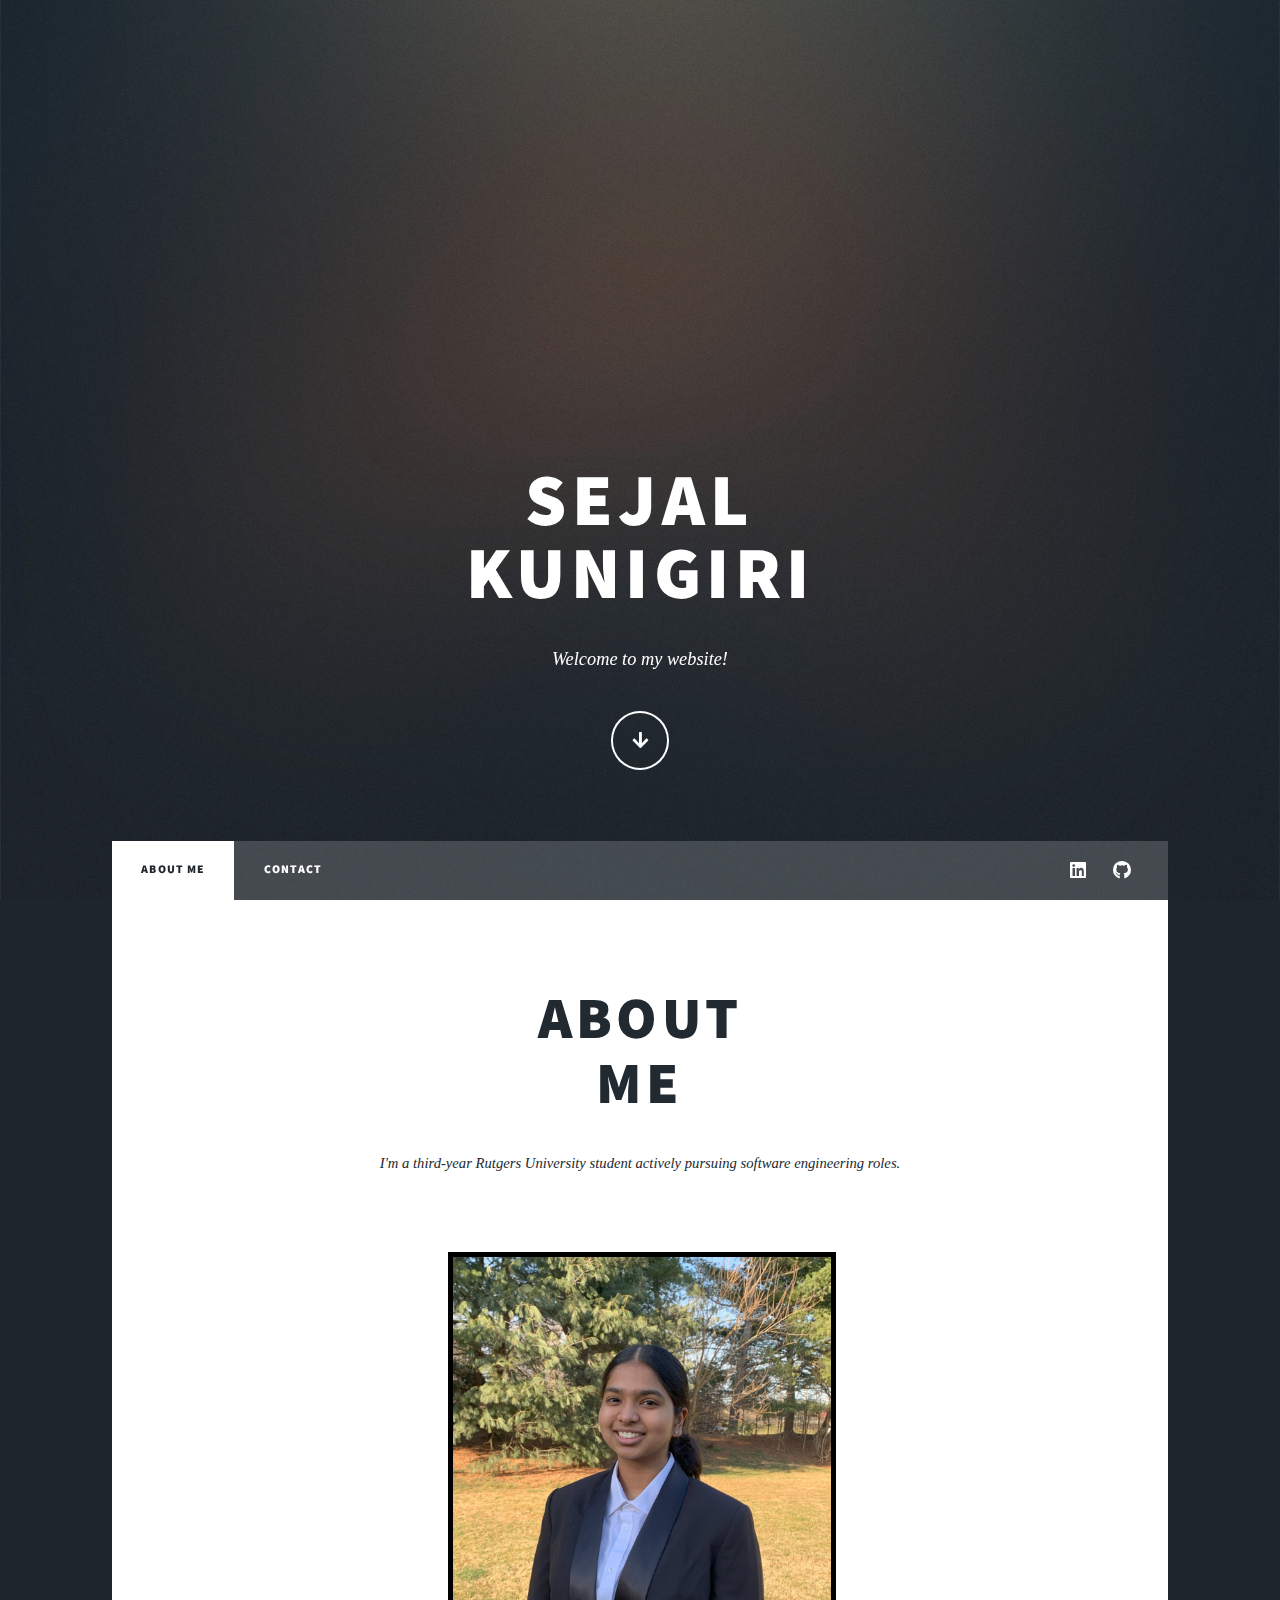
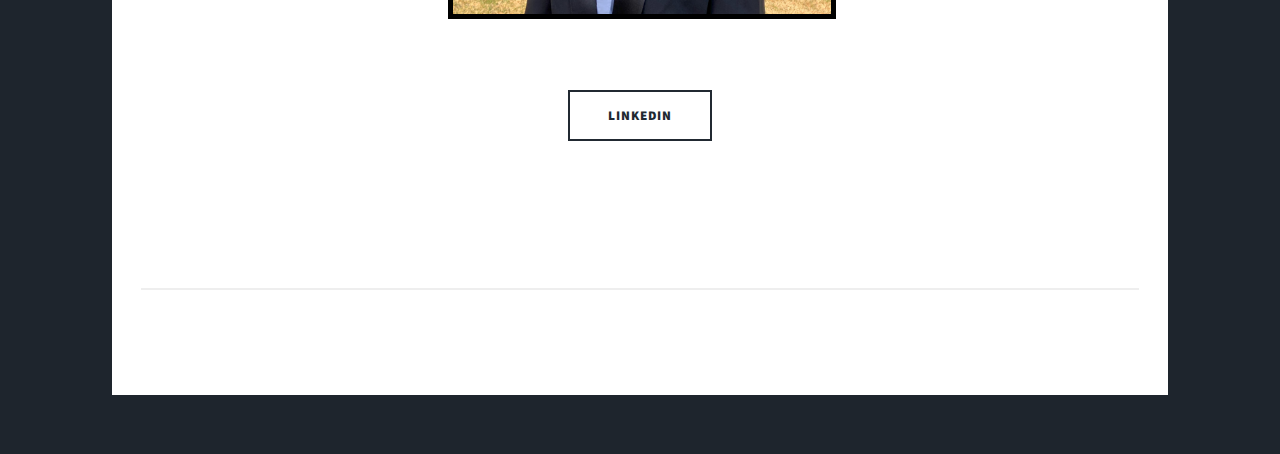
==== index.html @ 8f7d648e "first commit" ====
<!DOCTYPE HTML>
<!--
	Massively by HTML5 UP
	html5up.net | @ajlkn
	Free for personal and commercial use under the CCA 3.0 license (html5up.net/license)
-->
<html>
	<head>
		<title>Massively by HTML5 UP</title>
		<meta charset="utf-8" />
		<meta name="viewport" content="width=device-width, initial-scale=1, user-scalable=no" />
		<link rel="stylesheet" href="assets/css/main.css" />
		<noscript><link rel="stylesheet" href="assets/css/noscript.css" /></noscript>
	</head>
	<body class="is-preload">

		<!-- Wrapper -->
			<div id="wrapper" class="fade-in">

				<!-- Intro -->
					<div id="intro">
						<h1>Sejal<br />
						Kunigiri</h1>
						<p> Welcome to my website!</p>
						
						<ul class="actions">
							<li><a href="#header" class="button icon solid solo fa-arrow-down scrolly">Continue</a></li>
						</ul>
					</div>

				<!-- Header -->
					<header id="header">
					</header>

				<!-- Nav -->
					<nav id="nav">
						<ul class="links">
							<li class="active"><a href="index.html">About Me</a></li>
							<li><a href="generic.html">Contact</a></li>

						</ul>
						<ul class="icons">
							<li><a href="https://www.linkedin.com/in/sejal-kunigiri/" class="icon brands fa-linkedin"><span class="label">LinkedIn</span></a></li>
							<li><a href="https://github.com/sejalk22" class="icon brands fa-github"><span class="label">GitHub</span></a></li>
						</ul>
					</nav>

				<!-- Main -->
					<div id="main">

						<!-- Featured Post -->
							<article class="post featured">
								<header class="major">
									<h2><a href="#">About<br />
									Me</a></h2>
									<p>I'm a third-year Rutgers University student actively pursuing software engineering roles. </p>
								</header>
								<style>
									/* Inline CSS styles */
									.centered-image {
										display: flex;
										justify-content: center;
										align-items: center;
										height: 450px; /* desired height for centered image */
									}
							
									.centered-image img {
										max-width: 70%; /* Ensure the image doesn't exceed its container */
										max-height: 70%; /* Ensure the image doesn't exceed its container */
									}
								</style>
								<div class="centered-image">
									<div style = "position:relative; left:85px; top:0px;">
										<a href="profilepic.png" class="image main"><img src="profilepic.png" alt="Sejal's picture" style="border: 5px solid black;"/></a>
									</div>
								</div>
								<ul class="actions special">
									<li><a href="https://www.linkedin.com/in/sejal-kunigiri/" class="button large">LinkedIn</a></li>
								</ul>
							</article>

						

					
			

					<!-- Copyright -->
					<div id="copyright">
						<ul><li>&copy; Untitled</li><li>Design: <a href="https://html5up.net">HTML5 UP</a></li></ul>
					</div>

			</div>

		<!-- Scripts -->
			<script src="assets/js/jquery.min.js"></script>
			<script src="assets/js/jquery.scrollex.min.js"></script>
			<script src="assets/js/jquery.scrolly.min.js"></script>
			<script src="assets/js/browser.min.js"></script>
			<script src="assets/js/breakpoints.min.js"></script>
			<script src="assets/js/util.js"></script>
			<script src="assets/js/main.js"></script>

	</body>
</html>
---- assets/css/main.css ----
@import url(fontawesome-all.min.css);
@import url("https://fonts.googleapis.com/css?family=Merriweather:300,700,300italic,700italic|Source+Sans+Pro:900");

/*
	Massively by HTML5 UP
	html5up.net | @ajlkn
	Free for personal and commercial use under the CCA 3.0 license (html5up.net/license)
*/

html, body, div, span, applet, object,
iframe, h1, h2, h3, h4, h5, h6, p, blockquote,
pre, a, abbr, acronym, address, big, cite,
code, del, dfn, em, img, ins, kbd, q, s, samp,
small, strike, strong, sub, sup, tt, var, b,
u, i, center, dl, dt, dd, ol, ul, li, fieldset,
form, label, legend, table, caption, tbody,
tfoot, thead, tr, th, td, article, aside,
canvas, details, embed, figure, figcaption,
footer, header, hgroup, menu, nav, output, ruby,
section, summary, time, mark, audio, video {
	margin: 0;
	padding: 0;
	border: 0;
	font-size: 100%;
	font: inherit;
	vertical-align: baseline;}

article, aside, details, figcaption, figure,
footer, header, hgroup, menu, nav, section {
	display: block;}

body {
	line-height: 1;
}

ol, ul {
	list-style: none;
}

blockquote, q {
	quotes: none;
}

	blockquote:before, blockquote:after, q:before, q:after {
		content: '';
		content: none;
	}

table {
	border-collapse: collapse;
	border-spacing: 0;
}

body {
	-webkit-text-size-adjust: none;
}

mark {
	background-color: transparent;
	color: inherit;
}

input::-moz-focus-inner {
	border: 0;
	padding: 0;
}

input, select, textarea {
	-moz-appearance: none;
	-webkit-appearance: none;
	-ms-appearance: none;
	appearance: none;
}

/* Basic */

	@-ms-viewport {
		width: device-width;
	}

	body {
		-ms-overflow-style: scrollbar;
	}

	@media screen and (max-width: 480px) {

		html, body {
			min-width: 320px;
		}

	}

	html {
		box-sizing: border-box;
	}

	*, *:before, *:after {
		box-sizing: inherit;
	}

	body {
		background-color: #1e252d;
	}

		body.is-preload *, body.is-preload *:before, body.is-preload *:after {
			-moz-animation: none !important;
			-webkit-animation: none !important;
			-ms-animation: none !important;
			animation: none !important;
			-moz-transition: none !important;
			-webkit-transition: none !important;
			-ms-transition: none !important;
			transition: none !important;
		}

/* Type */

	html {
		font-size: 16pt;
	}

		@media screen and (max-width: 1680px) {

			html {
				font-size: 12pt;
			}

		}

		@media screen and (max-width: 1280px) {

			html {
				font-size: 11pt;
			}

		}

		@media screen and (max-width: 360px) {

			html {
				font-size: 10pt;
			}

		}

	body {
		color: #212931;
	}

	body, input, select, textarea {
		font-family: "EB Garamond", Georgia, serif;
		font-weight: 300;
		font-size: 1rem;
		line-height: 2.375;
	}

	a {
		-moz-transition: color 0.2s ease-in-out, background-color 0.2s ease-in-out, border-color 0.2s ease-in-out, box-shadow 0.2s ease-in-out;
		-webkit-transition: color 0.2s ease-in-out, background-color 0.2s ease-in-out, border-color 0.2s ease-in-out, box-shadow 0.2s ease-in-out;
		-ms-transition: color 0.2s ease-in-out, background-color 0.2s ease-in-out, border-color 0.2s ease-in-out, box-shadow 0.2s ease-in-out;
		transition: color 0.2s ease-in-out, background-color 0.2s ease-in-out, border-color 0.2s ease-in-out, box-shadow 0.2s ease-in-out;
		border-bottom: dotted 1px;
		text-decoration: none;
	}

		a:hover {
			border-bottom-color: transparent;
		}

	strong, b {
		font-weight: 600;
	}

	em, i {
		font-style: italic;
	}

	p {
		text-align: justify;
		margin: 0 0 2rem 0;
	}

	h1, h2, h3, h4, h5, h6 {
		font-family: "Source Sans Pro", Helvetica, sans-serif;
		font-weight: 900;
		line-height: 1.5;
		letter-spacing: 0.075em;
		text-transform: uppercase;
		margin: 0 0 1rem 0;
	}

		h1 a, h2 a, h3 a, h4 a, h5 a, h6 a {
			border-bottom: 0;
			color: inherit;
			text-decoration: none;
		}

	h1 {
		font-size: 4rem;
		line-height: 1.1;
		margin: 0 0 2rem 0;
	}

	h2 {
		font-size: 1.75rem;
		line-height: 1.3;
		margin: 0 0 1.5rem 0;
	}

	h3 {
		font-size: 1.25rem;
		margin: 0 0 1.5rem 0;
	}

	h4 {
		font-size: 1rem;
	}

	h5 {
		font-size: 0.9rem;
	}

	h6 {
		font-size: 0.8rem;
	}

	sub {
		font-size: 0.8rem;
		position: relative;
		top: 0.5rem;
	}

	sup {
		font-size: 0.8rem;
		position: relative;
		top: -0.5rem;
	}

	blockquote {
		border-left: solid 4px;
		font-style: italic;
		margin: 0 0 2rem 0;
		padding: 0.5rem 0 0.5rem 2rem;
	}

	code {
		border: solid 2px;
		font-family: "Courier New", monospace;
		font-size: 0.9rem;
		margin: 0 0.25rem;
		padding: 0.25rem 0.65rem;
	}

	pre {
		-webkit-overflow-scrolling: touch;
		font-family: "Courier New", monospace;
		font-size: 0.9rem;
		margin: 0 0 2rem 0;
	}

		pre code {
			display: block;
			line-height: 1.75;
			padding: 1rem 1.5rem;
			overflow-x: auto;
		}

	hr {
		border: 0;
		border-bottom: solid 2px;
		margin: 3rem 0;
	}

		hr.major {
			margin: 5rem 0;
		}

	.align-left {
		text-align: left;
	}

	.align-center {
		text-align: center;
	}

	.align-right {
		text-align: right;
	}

	input, select, textarea {
		color: #6b8131;
	}

	a {
		color: #0783ff;
		border-bottom-color: rgba(33, 41, 49, 0.5);
	}

		a:hover {
			border-bottom-color: transparent;
			color: #18bfef !important;
		}

	strong, b {
		color: #212931;
	}

	h1, h2, h3, h4, h5, h6 {
		color: #212931;
	}

	blockquote {
		border-left-color: #eeeeee;
	}

	code {
		background: rgba(157, 78, 78, 0.25);
		border-color: #eeeeee;
	}

	hr {
		border-bottom-color: #eeeeee;
	}

/* Row */

	.row {
		display: flex;
		flex-wrap: wrap;
		box-sizing: border-box;
		align-items: stretch;
	}

		.row > * {
			box-sizing: border-box;
		}

		.row.gtr-uniform > * > :last-child {
			margin-bottom: 0;
		}

		.row.aln-left {
			justify-content: flex-start;
		}

		.row.aln-center {
			justify-content: center;
		}

		.row.aln-right {
			justify-content: flex-end;
		}

		.row.aln-top {
			align-items: flex-start;
		}

		.row.aln-middle {
			align-items: center;
		}

		.row.aln-bottom {
			align-items: flex-end;
		}

		.row > .imp {
			order: -1;
		}

		.row > .col-1 {
			width: 8.33333%;
		}

		.row > .off-1 {
			margin-left: 8.33333%;
		}

		.row > .col-2 {
			width: 16.66667%;
		}

		.row > .off-2 {
			margin-left: 16.66667%;
		}

		.row > .col-3 {
			width: 25%;
		}

		.row > .off-3 {
			margin-left: 25%;
		}

		.row > .col-4 {
			width: 33.33333%;
		}

		.row > .off-4 {
			margin-left: 33.33333%;
		}

		.row > .col-5 {
			width: 41.66667%;
		}

		.row > .off-5 {
			margin-left: 41.66667%;
		}

		.row > .col-6 {
			width: 50%;
		}

		.row > .off-6 {
			margin-left: 50%;
		}

		.row > .col-7 {
			width: 58.33333%;
		}

		.row > .off-7 {
			margin-left: 58.33333%;
		}

		.row > .col-8 {
			width: 66.66667%;
		}

		.row > .off-8 {
			margin-left: 66.66667%;
		}

		.row > .col-9 {
			width: 75%;
		}

		.row > .off-9 {
			margin-left: 75%;
		}

		.row > .col-10 {
			width: 83.33333%;
		}

		.row > .off-10 {
			margin-left: 83.33333%;
		}

		.row > .col-11 {
			width: 91.66667%;
		}

		.row > .off-11 {
			margin-left: 91.66667%;
		}

		.row > .col-12 {
			width: 100%;
		}

		.row > .off-12 {
			margin-left: 100%;
		}

		.row.gtr-0 {
			margin-top: 0;
			margin-left: 0rem;
		}

			.row.gtr-0 > * {
				padding: 0 0 0 0rem;
			}

			.row.gtr-0.gtr-uniform {
				margin-top: 0rem;
			}

				.row.gtr-0.gtr-uniform > * {
					padding-top: 0rem;
				}

		.row.gtr-25 {
			margin-top: 0;
			margin-left: -0.375rem;
		}

			.row.gtr-25 > * {
				padding: 0 0 0 0.375rem;
			}

			.row.gtr-25.gtr-uniform {
				margin-top: -0.375rem;
			}

				.row.gtr-25.gtr-uniform > * {
					padding-top: 0.375rem;
				}

		.row.gtr-50 {
			margin-top: 0;
			margin-left: -0.75rem;
		}

			.row.gtr-50 > * {
				padding: 0 0 0 0.75rem;
			}

			.row.gtr-50.gtr-uniform {
				margin-top: -0.75rem;
			}

				.row.gtr-50.gtr-uniform > * {
					padding-top: 0.75rem;
				}

		.row {
			margin-top: 0;
			margin-left: -1.5rem;
		}

			.row > * {
				padding: 0 0 0 1.5rem;
			}

			.row.gtr-uniform {
				margin-top: -1.5rem;
			}

				.row.gtr-uniform > * {
					padding-top: 1.5rem;
				}

		.row.gtr-150 {
			margin-top: 0;
			margin-left: -2.25rem;
		}

			.row.gtr-150 > * {
				padding: 0 0 0 2.25rem;
			}

			.row.gtr-150.gtr-uniform {
				margin-top: -2.25rem;
			}

				.row.gtr-150.gtr-uniform > * {
					padding-top: 2.25rem;
				}

		.row.gtr-200 {
			margin-top: 0;
			margin-left: -3rem;
		}

			.row.gtr-200 > * {
				padding: 0 0 0 3rem;
			}

			.row.gtr-200.gtr-uniform {
				margin-top: -3rem;
			}

				.row.gtr-200.gtr-uniform > * {
					padding-top: 3rem;
				}

		@media screen and (max-width: 1680px) {

			.row {
				display: flex;
				flex-wrap: wrap;
				box-sizing: border-box;
				align-items: stretch;
			}

				.row > * {
					box-sizing: border-box;
				}

				.row.gtr-uniform > * > :last-child {
					margin-bottom: 0;
				}

				.row.aln-left {
					justify-content: flex-start;
				}

				.row.aln-center {
					justify-content: center;
				}

				.row.aln-right {
					justify-content: flex-end;
				}

				.row.aln-top {
					align-items: flex-start;
				}

				.row.aln-middle {
					align-items: center;
				}

				.row.aln-bottom {
					align-items: flex-end;
				}

				.row > .imp-xlarge {
					order: -1;
				}

				.row > .col-1-xlarge {
					width: 8.33333%;
				}

				.row > .off-1-xlarge {
					margin-left: 8.33333%;
				}

				.row > .col-2-xlarge {
					width: 16.66667%;
				}

				.row > .off-2-xlarge {
					margin-left: 16.66667%;
				}

				.row > .col-3-xlarge {
					width: 25%;
				}

				.row > .off-3-xlarge {
					margin-left: 25%;
				}

				.row > .col-4-xlarge {
					width: 33.33333%;
				}

				.row > .off-4-xlarge {
					margin-left: 33.33333%;
				}

				.row > .col-5-xlarge {
					width: 41.66667%;
				}

				.row > .off-5-xlarge {
					margin-left: 41.66667%;
				}

				.row > .col-6-xlarge {
					width: 50%;
				}

				.row > .off-6-xlarge {
					margin-left: 50%;
				}

				.row > .col-7-xlarge {
					width: 58.33333%;
				}

				.row > .off-7-xlarge {
					margin-left: 58.33333%;
				}

				.row > .col-8-xlarge {
					width: 66.66667%;
				}

				.row > .off-8-xlarge {
					margin-left: 66.66667%;
				}

				.row > .col-9-xlarge {
					width: 75%;
				}

				.row > .off-9-xlarge {
					margin-left: 75%;
				}

				.row > .col-10-xlarge {
					width: 83.33333%;
				}

				.row > .off-10-xlarge {
					margin-left: 83.33333%;
				}

				.row > .col-11-xlarge {
					width: 91.66667%;
				}

				.row > .off-11-xlarge {
					margin-left: 91.66667%;
				}

				.row > .col-12-xlarge {
					width: 100%;
				}

				.row > .off-12-xlarge {
					margin-left: 100%;
				}

				.row.gtr-0 {
					margin-top: 0;
					margin-left: 0rem;
				}

					.row.gtr-0 > * {
						padding: 0 0 0 0rem;
					}

					.row.gtr-0.gtr-uniform {
						margin-top: 0rem;
					}

						.row.gtr-0.gtr-uniform > * {
							padding-top: 0rem;
						}

				.row.gtr-25 {
					margin-top: 0;
					margin-left: -0.375rem;
				}

					.row.gtr-25 > * {
						padding: 0 0 0 0.375rem;
					}

					.row.gtr-25.gtr-uniform {
						margin-top: -0.375rem;
					}

						.row.gtr-25.gtr-uniform > * {
							padding-top: 0.375rem;
						}

				.row.gtr-50 {
					margin-top: 0;
					margin-left: -0.75rem;
				}

					.row.gtr-50 > * {
						padding: 0 0 0 0.75rem;
					}

					.row.gtr-50.gtr-uniform {
						margin-top: -0.75rem;
					}

						.row.gtr-50.gtr-uniform > * {
							padding-top: 0.75rem;
						}

				.row {
					margin-top: 0;
					margin-left: -1.5rem;
				}

					.row > * {
						padding: 0 0 0 1.5rem;
					}

					.row.gtr-uniform {
						margin-top: -1.5rem;
					}

						.row.gtr-uniform > * {
							padding-top: 1.5rem;
						}

				.row.gtr-150 {
					margin-top: 0;
					margin-left: -2.25rem;
				}

					.row.gtr-150 > * {
						padding: 0 0 0 2.25rem;
					}

					.row.gtr-150.gtr-uniform {
						margin-top: -2.25rem;
					}

						.row.gtr-150.gtr-uniform > * {
							padding-top: 2.25rem;
						}

				.row.gtr-200 {
					margin-top: 0;
					margin-left: -3rem;
				}

					.row.gtr-200 > * {
						padding: 0 0 0 3rem;
					}

					.row.gtr-200.gtr-uniform {
						margin-top: -3rem;
					}

						.row.gtr-200.gtr-uniform > * {
							padding-top: 3rem;
						}

		}

		@media screen and (max-width: 1280px) {

			.row {
				display: flex;
				flex-wrap: wrap;
				box-sizing: border-box;
				align-items: stretch;
			}

				.row > * {
					box-sizing: border-box;
				}

				.row.gtr-uniform > * > :last-child {
					margin-bottom: 0;
				}

				.row.aln-left {
					justify-content: flex-start;
				}

				.row.aln-center {
					justify-content: center;
				}

				.row.aln-right {
					justify-content: flex-end;
				}

				.row.aln-top {
					align-items: flex-start;
				}

				.row.aln-middle {
					align-items: center;
				}

				.row.aln-bottom {
					align-items: flex-end;
				}

				.row > .imp-large {
					order: -1;
				}

				.row > .col-1-large {
					width: 8.33333%;
				}

				.row > .off-1-large {
					margin-left: 8.33333%;
				}

				.row > .col-2-large {
					width: 16.66667%;
				}

				.row > .off-2-large {
					margin-left: 16.66667%;
				}

				.row > .col-3-large {
					width: 25%;
				}

				.row > .off-3-large {
					margin-left: 25%;
				}

				.row > .col-4-large {
					width: 33.33333%;
				}

				.row > .off-4-large {
					margin-left: 33.33333%;
				}

				.row > .col-5-large {
					width: 41.66667%;
				}

				.row > .off-5-large {
					margin-left: 41.66667%;
				}

				.row > .col-6-large {
					width: 50%;
				}

				.row > .off-6-large {
					margin-left: 50%;
				}

				.row > .col-7-large {
					width: 58.33333%;
				}

				.row > .off-7-large {
					margin-left: 58.33333%;
				}

				.row > .col-8-large {
					width: 66.66667%;
				}

				.row > .off-8-large {
					margin-left: 66.66667%;
				}

				.row > .col-9-large {
					width: 75%;
				}

				.row > .off-9-large {
					margin-left: 75%;
				}

				.row > .col-10-large {
					width: 83.33333%;
				}

				.row > .off-10-large {
					margin-left: 83.33333%;
				}

				.row > .col-11-large {
					width: 91.66667%;
				}

				.row > .off-11-large {
					margin-left: 91.66667%;
				}

				.row > .col-12-large {
					width: 100%;
				}

				.row > .off-12-large {
					margin-left: 100%;
				}

				.row.gtr-0 {
					margin-top: 0;
					margin-left: 0rem;
				}

					.row.gtr-0 > * {
						padding: 0 0 0 0rem;
					}

					.row.gtr-0.gtr-uniform {
						margin-top: 0rem;
					}

						.row.gtr-0.gtr-uniform > * {
							padding-top: 0rem;
						}

				.row.gtr-25 {
					margin-top: 0;
					margin-left: -0.375rem;
				}

					.row.gtr-25 > * {
						padding: 0 0 0 0.375rem;
					}

					.row.gtr-25.gtr-uniform {
						margin-top: -0.375rem;
					}

						.row.gtr-25.gtr-uniform > * {
							padding-top: 0.375rem;
						}

				.row.gtr-50 {
					margin-top: 0;
					margin-left: -0.75rem;
				}

					.row.gtr-50 > * {
						padding: 0 0 0 0.75rem;
					}

					.row.gtr-50.gtr-uniform {
						margin-top: -0.75rem;
					}

						.row.gtr-50.gtr-uniform > * {
							padding-top: 0.75rem;
						}

				.row {
					margin-top: 0;
					margin-left: -1.5rem;
				}

					.row > * {
						padding: 0 0 0 1.5rem;
					}

					.row.gtr-uniform {
						margin-top: -1.5rem;
					}

						.row.gtr-uniform > * {
							padding-top: 1.5rem;
						}

				.row.gtr-150 {
					margin-top: 0;
					margin-left: -2.25rem;
				}

					.row.gtr-150 > * {
						padding: 0 0 0 2.25rem;
					}

					.row.gtr-150.gtr-uniform {
						margin-top: -2.25rem;
					}

						.row.gtr-150.gtr-uniform > * {
							padding-top: 2.25rem;
						}

				.row.gtr-200 {
					margin-top: 0;
					margin-left: -3rem;
				}

					.row.gtr-200 > * {
						padding: 0 0 0 3rem;
					}

					.row.gtr-200.gtr-uniform {
						margin-top: -3rem;
					}

						.row.gtr-200.gtr-uniform > * {
							padding-top: 3rem;
						}

		}

		@media screen and (max-width: 980px) {

			.row {
				display: flex;
				flex-wrap: wrap;
				box-sizing: border-box;
				align-items: stretch;
			}

				.row > * {
					box-sizing: border-box;
				}

				.row.gtr-uniform > * > :last-child {
					margin-bottom: 0;
				}

				.row.aln-left {
					justify-content: flex-start;
				}

				.row.aln-center {
					justify-content: center;
				}

				.row.aln-right {
					justify-content: flex-end;
				}

				.row.aln-top {
					align-items: flex-start;
				}

				.row.aln-middle {
					align-items: center;
				}

				.row.aln-bottom {
					align-items: flex-end;
				}

				.row > .imp-medium {
					order: -1;
				}

				.row > .col-1-medium {
					width: 8.33333%;
				}

				.row > .off-1-medium {
					margin-left: 8.33333%;
				}

				.row > .col-2-medium {
					width: 16.66667%;
				}

				.row > .off-2-medium {
					margin-left: 16.66667%;
				}

				.row > .col-3-medium {
					width: 25%;
				}

				.row > .off-3-medium {
					margin-left: 25%;
				}

				.row > .col-4-medium {
					width: 33.33333%;
				}

				.row > .off-4-medium {
					margin-left: 33.33333%;
				}

				.row > .col-5-medium {
					width: 41.66667%;
				}

				.row > .off-5-medium {
					margin-left: 41.66667%;
				}

				.row > .col-6-medium {
					width: 50%;
				}

				.row > .off-6-medium {
					margin-left: 50%;
				}

				.row > .col-7-medium {
					width: 58.33333%;
				}

				.row > .off-7-medium {
					margin-left: 58.33333%;
				}

				.row > .col-8-medium {
					width: 66.66667%;
				}

				.row > .off-8-medium {
					margin-left: 66.66667%;
				}

				.row > .col-9-medium {
					width: 75%;
				}

				.row > .off-9-medium {
					margin-left: 75%;
				}

				.row > .col-10-medium {
					width: 83.33333%;
				}

				.row > .off-10-medium {
					margin-left: 83.33333%;
				}

				.row > .col-11-medium {
					width: 91.66667%;
				}

				.row > .off-11-medium {
					margin-left: 91.66667%;
				}

				.row > .col-12-medium {
					width: 100%;
				}

				.row > .off-12-medium {
					margin-left: 100%;
				}

				.row.gtr-0 {
					margin-top: 0;
					margin-left: 0rem;
				}

					.row.gtr-0 > * {
						padding: 0 0 0 0rem;
					}

					.row.gtr-0.gtr-uniform {
						margin-top: 0rem;
					}

						.row.gtr-0.gtr-uniform > * {
							padding-top: 0rem;
						}

				.row.gtr-25 {
					margin-top: 0;
					margin-left: -0.375rem;
				}

					.row.gtr-25 > * {
						padding: 0 0 0 0.375rem;
					}

					.row.gtr-25.gtr-uniform {
						margin-top: -0.375rem;
					}

						.row.gtr-25.gtr-uniform > * {
							padding-top: 0.375rem;
						}

				.row.gtr-50 {
					margin-top: 0;
					margin-left: -0.75rem;
				}

					.row.gtr-50 > * {
						padding: 0 0 0 0.75rem;
					}

					.row.gtr-50.gtr-uniform {
						margin-top: -0.75rem;
					}

						.row.gtr-50.gtr-uniform > * {
							padding-top: 0.75rem;
						}

				.row {
					margin-top: 0;
					margin-left: -1.5rem;
				}

					.row > * {
						padding: 0 0 0 1.5rem;
					}

					.row.gtr-uniform {
						margin-top: -1.5rem;
					}

						.row.gtr-uniform > * {
							padding-top: 1.5rem;
						}

				.row.gtr-150 {
					margin-top: 0;
					margin-left: -2.25rem;
				}

					.row.gtr-150 > * {
						padding: 0 0 0 2.25rem;
					}

					.row.gtr-150.gtr-uniform {
						margin-top: -2.25rem;
					}

						.row.gtr-150.gtr-uniform > * {
							padding-top: 2.25rem;
						}

				.row.gtr-200 {
					margin-top: 0;
					margin-left: -3rem;
				}

					.row.gtr-200 > * {
						padding: 0 0 0 3rem;
					}

					.row.gtr-200.gtr-uniform {
						margin-top: -3rem;
					}

						.row.gtr-200.gtr-uniform > * {
							padding-top: 3rem;
						}

		}

		@media screen and (max-width: 736px) {

			.row {
				display: flex;
				flex-wrap: wrap;
				box-sizing: border-box;
				align-items: stretch;
			}

				.row > * {
					box-sizing: border-box;
				}

				.row.gtr-uniform > * > :last-child {
					margin-bottom: 0;
				}

				.row.aln-left {
					justify-content: flex-start;
				}

				.row.aln-center {
					justify-content: center;
				}

				.row.aln-right {
					justify-content: flex-end;
				}

				.row.aln-top {
					align-items: flex-start;
				}

				.row.aln-middle {
					align-items: center;
				}

				.row.aln-bottom {
					align-items: flex-end;
				}

				.row > .imp-small {
					order: -1;
				}

				.row > .col-1-small {
					width: 8.33333%;
				}

				.row > .off-1-small {
					margin-left: 8.33333%;
				}

				.row > .col-2-small {
					width: 16.66667%;
				}

				.row > .off-2-small {
					margin-left: 16.66667%;
				}

				.row > .col-3-small {
					width: 25%;
				}

				.row > .off-3-small {
					margin-left: 25%;
				}

				.row > .col-4-small {
					width: 33.33333%;
				}

				.row > .off-4-small {
					margin-left: 33.33333%;
				}

				.row > .col-5-small {
					width: 41.66667%;
				}

				.row > .off-5-small {
					margin-left: 41.66667%;
				}

				.row > .col-6-small {
					width: 50%;
				}

				.row > .off-6-small {
					margin-left: 50%;
				}

				.row > .col-7-small {
					width: 58.33333%;
				}

				.row > .off-7-small {
					margin-left: 58.33333%;
				}

				.row > .col-8-small {
					width: 66.66667%;
				}

				.row > .off-8-small {
					margin-left: 66.66667%;
				}

				.row > .col-9-small {
					width: 75%;
				}

				.row > .off-9-small {
					margin-left: 75%;
				}

				.row > .col-10-small {
					width: 83.33333%;
				}

				.row > .off-10-small {
					margin-left: 83.33333%;
				}

				.row > .col-11-small {
					width: 91.66667%;
				}

				.row > .off-11-small {
					margin-left: 91.66667%;
				}

				.row > .col-12-small {
					width: 100%;
				}

				.row > .off-12-small {
					margin-left: 100%;
				}

				.row.gtr-0 {
					margin-top: 0;
					margin-left: 0rem;
				}

					.row.gtr-0 > * {
						padding: 0 0 0 0rem;
					}

					.row.gtr-0.gtr-uniform {
						margin-top: 0rem;
					}

						.row.gtr-0.gtr-uniform > * {
							padding-top: 0rem;
						}

				.row.gtr-25 {
					margin-top: 0;
					margin-left: -0.375rem;
				}

					.row.gtr-25 > * {
						padding: 0 0 0 0.375rem;
					}

					.row.gtr-25.gtr-uniform {
						margin-top: -0.375rem;
					}

						.row.gtr-25.gtr-uniform > * {
							padding-top: 0.375rem;
						}

				.row.gtr-50 {
					margin-top: 0;
					margin-left: -0.75rem;
				}

					.row.gtr-50 > * {
						padding: 0 0 0 0.75rem;
					}

					.row.gtr-50.gtr-uniform {
						margin-top: -0.75rem;
					}

						.row.gtr-50.gtr-uniform > * {
							padding-top: 0.75rem;
						}

				.row {
					margin-top: 0;
					margin-left: -1.5rem;
				}

					.row > * {
						padding: 0 0 0 1.5rem;
					}

					.row.gtr-uniform {
						margin-top: -1.5rem;
					}

						.row.gtr-uniform > * {
							padding-top: 1.5rem;
						}

				.row.gtr-150 {
					margin-top: 0;
					margin-left: -2.25rem;
				}

					.row.gtr-150 > * {
						padding: 0 0 0 2.25rem;
					}

					.row.gtr-150.gtr-uniform {
						margin-top: -2.25rem;
					}

						.row.gtr-150.gtr-uniform > * {
							padding-top: 2.25rem;
						}

				.row.gtr-200 {
					margin-top: 0;
					margin-left: -3rem;
				}

					.row.gtr-200 > * {
						padding: 0 0 0 3rem;
					}

					.row.gtr-200.gtr-uniform {
						margin-top: -3rem;
					}

						.row.gtr-200.gtr-uniform > * {
							padding-top: 3rem;
						}

		}

		@media screen and (max-width: 480px) {

			.row {
				display: flex;
				flex-wrap: wrap;
				box-sizing: border-box;
				align-items: stretch;
			}

				.row > * {
					box-sizing: border-box;
				}

				.row.gtr-uniform > * > :last-child {
					margin-bottom: 0;
				}

				.row.aln-left {
					justify-content: flex-start;
				}

				.row.aln-center {
					justify-content: center;
				}

				.row.aln-right {
					justify-content: flex-end;
				}

				.row.aln-top {
					align-items: flex-start;
				}

				.row.aln-middle {
					align-items: center;
				}

				.row.aln-bottom {
					align-items: flex-end;
				}

				.row > .imp-xsmall {
					order: -1;
				}

				.row > .col-1-xsmall {
					width: 8.33333%;
				}

				.row > .off-1-xsmall {
					margin-left: 8.33333%;
				}

				.row > .col-2-xsmall {
					width: 16.66667%;
				}

				.row > .off-2-xsmall {
					margin-left: 16.66667%;
				}

				.row > .col-3-xsmall {
					width: 25%;
				}

				.row > .off-3-xsmall {
					margin-left: 25%;
				}

				.row > .col-4-xsmall {
					width: 33.33333%;
				}

				.row > .off-4-xsmall {
					margin-left: 33.33333%;
				}

				.row > .col-5-xsmall {
					width: 41.66667%;
				}

				.row > .off-5-xsmall {
					margin-left: 41.66667%;
				}

				.row > .col-6-xsmall {
					width: 50%;
				}

				.row > .off-6-xsmall {
					margin-left: 50%;
				}

				.row > .col-7-xsmall {
					width: 58.33333%;
				}

				.row > .off-7-xsmall {
					margin-left: 58.33333%;
				}

				.row > .col-8-xsmall {
					width: 66.66667%;
				}

				.row > .off-8-xsmall {
					margin-left: 66.66667%;
				}

				.row > .col-9-xsmall {
					width: 75%;
				}

				.row > .off-9-xsmall {
					margin-left: 75%;
				}

				.row > .col-10-xsmall {
					width: 83.33333%;
				}

				.row > .off-10-xsmall {
					margin-left: 83.33333%;
				}

				.row > .col-11-xsmall {
					width: 91.66667%;
				}

				.row > .off-11-xsmall {
					margin-left: 91.66667%;
				}

				.row > .col-12-xsmall {
					width: 100%;
				}

				.row > .off-12-xsmall {
					margin-left: 100%;
				}

				.row.gtr-0 {
					margin-top: 0;
					margin-left: 0rem;
				}

					.row.gtr-0 > * {
						padding: 0 0 0 0rem;
					}

					.row.gtr-0.gtr-uniform {
						margin-top: 0rem;
					}

						.row.gtr-0.gtr-uniform > * {
							padding-top: 0rem;
						}

				.row.gtr-25 {
					margin-top: 0;
					margin-left: -0.375rem;
				}

					.row.gtr-25 > * {
						padding: 0 0 0 0.375rem;
					}

					.row.gtr-25.gtr-uniform {
						margin-top: -0.375rem;
					}

						.row.gtr-25.gtr-uniform > * {
							padding-top: 0.375rem;
						}

				.row.gtr-50 {
					margin-top: 0;
					margin-left: -0.75rem;
				}

					.row.gtr-50 > * {
						padding: 0 0 0 0.75rem;
					}

					.row.gtr-50.gtr-uniform {
						margin-top: -0.75rem;
					}

						.row.gtr-50.gtr-uniform > * {
							padding-top: 0.75rem;
						}

				.row {
					margin-top: 0;
					margin-left: -1.5rem;
				}

					.row > * {
						padding: 0 0 0 1.5rem;
					}

					.row.gtr-uniform {
						margin-top: -1.5rem;
					}

						.row.gtr-uniform > * {
							padding-top: 1.5rem;
						}

				.row.gtr-150 {
					margin-top: 0;
					margin-left: -2.25rem;
				}

					.row.gtr-150 > * {
						padding: 0 0 0 2.25rem;
					}

					.row.gtr-150.gtr-uniform {
						margin-top: -2.25rem;
					}

						.row.gtr-150.gtr-uniform > * {
							padding-top: 2.25rem;
						}

				.row.gtr-200 {
					margin-top: 0;
					margin-left: -3rem;
				}

					.row.gtr-200 > * {
						padding: 0 0 0 3rem;
					}

					.row.gtr-200.gtr-uniform {
						margin-top: -3rem;
					}

						.row.gtr-200.gtr-uniform > * {
							padding-top: 3rem;
						}

		}

		@media screen and (max-width: 360px) {

			.row {
				display: flex;
				flex-wrap: wrap;
				box-sizing: border-box;
				align-items: stretch;
			}

				.row > * {
					box-sizing: border-box;
				}

				.row.gtr-uniform > * > :last-child {
					margin-bottom: 0;
				}

				.row.aln-left {
					justify-content: flex-start;
				}

				.row.aln-center {
					justify-content: center;
				}

				.row.aln-right {
					justify-content: flex-end;
				}

				.row.aln-top {
					align-items: flex-start;
				}

				.row.aln-middle {
					align-items: center;
				}

				.row.aln-bottom {
					align-items: flex-end;
				}

				.row > .imp-xxsmall {
					order: -1;
				}

				.row > .col-1-xxsmall {
					width: 8.33333%;
				}

				.row > .off-1-xxsmall {
					margin-left: 8.33333%;
				}

				.row > .col-2-xxsmall {
					width: 16.66667%;
				}

				.row > .off-2-xxsmall {
					margin-left: 16.66667%;
				}

				.row > .col-3-xxsmall {
					width: 25%;
				}

				.row > .off-3-xxsmall {
					margin-left: 25%;
				}

				.row > .col-4-xxsmall {
					width: 33.33333%;
				}

				.row > .off-4-xxsmall {
					margin-left: 33.33333%;
				}

				.row > .col-5-xxsmall {
					width: 41.66667%;
				}

				.row > .off-5-xxsmall {
					margin-left: 41.66667%;
				}

				.row > .col-6-xxsmall {
					width: 50%;
				}

				.row > .off-6-xxsmall {
					margin-left: 50%;
				}

				.row > .col-7-xxsmall {
					width: 58.33333%;
				}

				.row > .off-7-xxsmall {
					margin-left: 58.33333%;
				}

				.row > .col-8-xxsmall {
					width: 66.66667%;
				}

				.row > .off-8-xxsmall {
					margin-left: 66.66667%;
				}

				.row > .col-9-xxsmall {
					width: 75%;
				}

				.row > .off-9-xxsmall {
					margin-left: 75%;
				}

				.row > .col-10-xxsmall {
					width: 83.33333%;
				}

				.row > .off-10-xxsmall {
					margin-left: 83.33333%;
				}

				.row > .col-11-xxsmall {
					width: 91.66667%;
				}

				.row > .off-11-xxsmall {
					margin-left: 91.66667%;
				}

				.row > .col-12-xxsmall {
					width: 100%;
				}

				.row > .off-12-xxsmall {
					margin-left: 100%;
				}

				.row.gtr-0 {
					margin-top: 0;
					margin-left: 0rem;
				}

					.row.gtr-0 > * {
						padding: 0 0 0 0rem;
					}

					.row.gtr-0.gtr-uniform {
						margin-top: 0rem;
					}

						.row.gtr-0.gtr-uniform > * {
							padding-top: 0rem;
						}

				.row.gtr-25 {
					margin-top: 0;
					margin-left: -0.375rem;
				}

					.row.gtr-25 > * {
						padding: 0 0 0 0.375rem;
					}

					.row.gtr-25.gtr-uniform {
						margin-top: -0.375rem;
					}

						.row.gtr-25.gtr-uniform > * {
							padding-top: 0.375rem;
						}

				.row.gtr-50 {
					margin-top: 0;
					margin-left: -0.75rem;
				}

					.row.gtr-50 > * {
						padding: 0 0 0 0.75rem;
					}

					.row.gtr-50.gtr-uniform {
						margin-top: -0.75rem;
					}

						.row.gtr-50.gtr-uniform > * {
							padding-top: 0.75rem;
						}

				.row {
					margin-top: 0;
					margin-left: -1.5rem;
				}

					.row > * {
						padding: 0 0 0 1.5rem;
					}

					.row.gtr-uniform {
						margin-top: -1.5rem;
					}

						.row.gtr-uniform > * {
							padding-top: 1.5rem;
						}

				.row.gtr-150 {
					margin-top: 0;
					margin-left: -2.25rem;
				}

					.row.gtr-150 > * {
						padding: 0 0 0 2.25rem;
					}

					.row.gtr-150.gtr-uniform {
						margin-top: -2.25rem;
					}

						.row.gtr-150.gtr-uniform > * {
							padding-top: 2.25rem;
						}

				.row.gtr-200 {
					margin-top: 0;
					margin-left: -3rem;
				}

					.row.gtr-200 > * {
						padding: 0 0 0 3rem;
					}

					.row.gtr-200.gtr-uniform {
						margin-top: -3rem;
					}

						.row.gtr-200.gtr-uniform > * {
							padding-top: 3rem;
						}

		}

/* Box */

	.box {
		border: solid 2px;
		margin-bottom: 2rem;
		padding: 1.5rem;
	}

		.box > :last-child,
		.box > :last-child > :last-child,
		.box > :last-child > :last-child > :last-child {
			margin-bottom: 0;
		}

		.box.alt {
			border: 0;
			border-radius: 0;
			padding: 0;
		}

	.box {
		border-color: #eeeeee;
	}

/* Button */

	input[type="submit"],
	input[type="reset"],
	input[type="button"],
	button,
	.button {
		-moz-appearance: none;
		-webkit-appearance: none;
		-ms-appearance: none;
		appearance: none;
		-moz-transition: background-color 0.2s ease-in-out, box-shadow 0.2s ease-in-out, color 0.2s ease-in-out;
		-webkit-transition: background-color 0.2s ease-in-out, box-shadow 0.2s ease-in-out, color 0.2s ease-in-out;
		-ms-transition: background-color 0.2s ease-in-out, box-shadow 0.2s ease-in-out, color 0.2s ease-in-out;
		transition: background-color 0.2s ease-in-out, box-shadow 0.2s ease-in-out, color 0.2s ease-in-out;
		border: 0;
		border-radius: 0;
		cursor: pointer;
		display: inline-block;
		font-family: "Source Sans Pro", Helvetica, sans-serif;
		font-size: 0.8rem;
		font-weight: 900;
		letter-spacing: 0.075em;
		height: 3rem;
		line-height: 3rem;
		padding: 0 2rem;
		text-align: center;
		text-decoration: none;
		text-transform: uppercase;
		white-space: nowrap;
	}

		input[type="submit"].icon:before,
		input[type="reset"].icon:before,
		input[type="button"].icon:before,
		button.icon:before,
		.button.icon:before {
			margin-right: 0.5rem;
		}

		input[type="submit"].icon.solo,
		input[type="reset"].icon.solo,
		input[type="button"].icon.solo,
		button.icon.solo,
		.button.icon.solo {
			position: relative;
			width: 4rem;
			height: 4rem;
			line-height: 4rem;
			border-radius: 4rem;
			text-indent: 4rem;
			overflow: hidden;
			padding: 0;
			white-space: nowrap;
		}

			input[type="submit"].icon.solo:before,
			input[type="reset"].icon.solo:before,
			input[type="button"].icon.solo:before,
			button.icon.solo:before,
			.button.icon.solo:before {
				position: absolute;
				display: block;
				top: 0;
				left: 0;
				width: inherit;
				height: inherit;
				line-height: inherit;
				font-size: 1.25rem;
				margin-right: 0;
				text-align: center;
				text-indent: 0;
			}

		input[type="submit"].fit,
		input[type="reset"].fit,
		input[type="button"].fit,
		button.fit,
		.button.fit {
			width: 100%;
		}

		input[type="submit"].small,
		input[type="reset"].small,
		input[type="button"].small,
		button.small,
		.button.small {
			font-size: 0.7rem;
			height: 2.5rem;
			line-height: 2.5rem;
			padding: 0 1.5rem;
		}

		input[type="submit"].large,
		input[type="reset"].large,
		input[type="button"].large,
		button.large,
		.button.large {
			font-size: 0.9rem;
			height: 3.5rem;
			line-height: 3.5rem;
			padding: 0 2.75rem;
		}

		@media screen and (max-width: 980px) {

			input[type="submit"],
			input[type="reset"],
			input[type="button"],
			button,
			.button {
				font-size: 0.9rem;
				height: 3.25rem;
				line-height: 3.25rem;
			}

				input[type="submit"].large,
				input[type="reset"].large,
				input[type="button"].large,
				button.large,
				.button.large {
					font-size: 1rem;
					height: 3.75rem;
					line-height: 3.75rem;
				}

		}

		input[type="submit"].disabled, input[type="submit"]:disabled,
		input[type="reset"].disabled,
		input[type="reset"]:disabled,
		input[type="button"].disabled,
		input[type="button"]:disabled,
		button.disabled,
		button:disabled,
		.button.disabled,
		.button:disabled {
			pointer-events: none;
			opacity: 0.25;
		}

	input[type="submit"],
	input[type="reset"],
	input[type="button"],
	button,
	.button {
		background-color: transparent;
		box-shadow: inset 0 0 0 2px #212931;
		color: #212931 !important;
	}

		input[type="submit"]:hover,
		input[type="reset"]:hover,
		input[type="button"]:hover,
		button:hover,
		.button:hover {
			box-shadow: inset 0 0 0 2px #18bfef;
			color: #18bfef !important;
		}

		input[type="submit"].primary,
		input[type="reset"].primary,
		input[type="button"].primary,
		button.primary,
		.button.primary {
			background-color: #212931;
			box-shadow: none;
			color: #ffffff !important;
		}

			input[type="submit"].primary:hover,
			input[type="reset"].primary:hover,
			input[type="button"].primary:hover,
			button.primary:hover,
			.button.primary:hover {
				background-color: #18bfef;
			}

/* Form */

	form {
		margin: 0 0 2rem 0;
	}

		form > :last-child {
			margin-bottom: 0;
		}

		form > .fields {
			display: -moz-flex;
			display: -webkit-flex;
			display: -ms-flex;
			display: flex;
			-moz-flex-wrap: wrap;
			-webkit-flex-wrap: wrap;
			-ms-flex-wrap: wrap;
			flex-wrap: wrap;
			width: calc(100% + 3rem);
			margin: -1.5rem 0 2rem -1.5rem;
		}

			form > .fields > .field {
				-moz-flex-grow: 0;
				-webkit-flex-grow: 0;
				-ms-flex-grow: 0;
				flex-grow: 0;
				-moz-flex-shrink: 0;
				-webkit-flex-shrink: 0;
				-ms-flex-shrink: 0;
				flex-shrink: 0;
				padding: 1.5rem 0 0 1.5rem;
				width: calc(100% - 1.5rem);
			}

				form > .fields > .field.half {
					width: calc(50% - 0.75rem);
				}

				form > .fields > .field.third {
					width: calc(100%/3 - 0.5rem);
				}

				form > .fields > .field.quarter {
					width: calc(25% - 0.375rem);
				}

		@media screen and (max-width: 480px) {

			form > .fields {
				width: calc(100% + 3rem);
				margin: -1.5rem 0 2rem -1.5rem;
			}

				form > .fields > .field {
					padding: 1.5rem 0 0 1.5rem;
					width: calc(100% - 1.5rem);
				}

					form > .fields > .field.half {
						width: calc(100% - 1.5rem);
					}

					form > .fields > .field.third {
						width: calc(100% - 1.5rem);
					}

					form > .fields > .field.quarter {
						width: calc(100% - 1.5rem);
					}

		}

	label {
		display: block;
		font-family: "Source Sans Pro", Helvetica, sans-serif;
		font-weight: 900;
		line-height: 1.5;
		letter-spacing: 0.075em;
		font-size: 0.8rem;
		text-transform: uppercase;
		margin: 0 0 0.75rem 0;
	}

		@media screen and (max-width: 980px) {

			label {
				font-size: 0.9rem;
			}

		}

	input[type="text"],
	input[type="password"],
	input[type="email"],
	select,
	textarea {
		-moz-appearance: none;
		-webkit-appearance: none;
		-ms-appearance: none;
		appearance: none;
		background: transparent;
		border-radius: 0;
		border: solid 2px;
		color: inherit;
		display: block;
		outline: 0;
		padding: 0 1rem;
		text-decoration: none;
		width: 100%;
	}

		input[type="text"]:invalid,
		input[type="password"]:invalid,
		input[type="email"]:invalid,
		select:invalid,
		textarea:invalid {
			box-shadow: none;
		}

	select {
		background-size: 1.25rem;
		background-repeat: no-repeat;
		background-position: calc(100% - 1rem) center;
		height: 3rem;
		padding-right: 3rem;
		text-overflow: ellipsis;
	}

		select:focus::-ms-value {
			background-color: transparent;
		}

		select::-ms-expand {
			display: none;
		}

	input[type="text"],
	input[type="password"],
	input[type="email"],
	select {
		height: 3rem;
	}

	textarea {
		padding: 0.75rem 1rem;
	}

	input[type="checkbox"],
	input[type="radio"] {
		-moz-appearance: none;
		-webkit-appearance: none;
		-ms-appearance: none;
		appearance: none;
		display: block;
		float: left;
		margin-right: -2rem;
		opacity: 0;
		width: 1rem;
		z-index: -1;
	}

		input[type="checkbox"] + label,
		input[type="radio"] + label {
			text-decoration: none;
			cursor: pointer;
			display: inline-block;
			font-size: 1rem;
			letter-spacing: 0;
			font-family: "Merriweather", Georgia, serif;
			text-transform: none;
			font-weight: 300;
			padding-left: 2.8rem;
			padding-right: 1rem;
			position: relative;
		}

			input[type="checkbox"] + label:before,
			input[type="radio"] + label:before {
				-moz-osx-font-smoothing: grayscale;
				-webkit-font-smoothing: antialiased;
				display: inline-block;
				font-style: normal;
				font-variant: normal;
				text-rendering: auto;
				line-height: 1;
				text-transform: none !important;
				font-family: 'Font Awesome 5 Free';
				font-weight: 900;
			}

			input[type="checkbox"] + label:before,
			input[type="radio"] + label:before {
				border-radius: 0;
				border: solid 2px;
				content: '';
				display: inline-block;
				font-size: 0.8rem;
				height: 1.8rem;
				left: 0;
				line-height: 1.65rem;
				position: absolute;
				text-align: center;
				top: -0.125rem;
				width: 1.8rem;
			}

		input[type="checkbox"]:checked + label:before,
		input[type="radio"]:checked + label:before {
			content: '\f00c';
		}

	input[type="checkbox"] + label:before {
		border-radius: 0;
	}

	input[type="radio"] + label:before {
		border-radius: 100%;
	}

	::-webkit-input-placeholder {
		opacity: 1.0;
	}

	:-moz-placeholder {
		opacity: 1.0;
	}

	::-moz-placeholder {
		opacity: 1.0;
	}

	:-ms-input-placeholder {
		opacity: 1.0;
	}

	label {
		color: #212931;
	}

	input[type="text"],
	input[type="password"],
	input[type="email"],
	select,
	textarea {
		border-color: #eeeeee;
	}

		input[type="text"]:focus,
		input[type="password"]:focus,
		input[type="email"]:focus,
		select:focus,
		textarea:focus {
			border-color: #18bfef;
		}

	select {
		background-image: url("data:image/svg+xml;charset=utf8,%3Csvg xmlns='http://www.w3.org/2000/svg' width='40' height='40' preserveAspectRatio='none' viewBox='0 0 40 40'%3E%3Cpath d='M9.4,12.3l10.4,10.4l10.4-10.4c0.2-0.2,0.5-0.4,0.9-0.4c0.3,0,0.6,0.1,0.9,0.4l3.3,3.3c0.2,0.2,0.4,0.5,0.4,0.9 c0,0.4-0.1,0.6-0.4,0.9L20.7,31.9c-0.2,0.2-0.5,0.4-0.9,0.4c-0.3,0-0.6-0.1-0.9-0.4L4.3,17.3c-0.2-0.2-0.4-0.5-0.4-0.9 c0-0.4,0.1-0.6,0.4-0.9l3.3-3.3c0.2-0.2,0.5-0.4,0.9-0.4S9.1,12.1,9.4,12.3z' fill='%23eeeeee' /%3E%3C/svg%3E");
	}

		select option {
			background-color: #ffffff;
			color: #212931;
		}

	.select-wrapper:before {
		color: #eeeeee;
	}

	input[type="checkbox"] + label,
	input[type="radio"] + label {
		color: #212931;
	}

		input[type="checkbox"] + label:before,
		input[type="radio"] + label:before {
			border-color: #eeeeee;
		}

	input[type="checkbox"]:checked + label:before,
	input[type="radio"]:checked + label:before {
		background-color: #212931;
		border-color: #212931;
		color: #ffffff;
	}

	input[type="checkbox"]:focus + label:before,
	input[type="radio"]:focus + label:before {
		border-color: #18bfef;
	}

	::-webkit-input-placeholder {
		color: #909498 !important;
	}

	:-moz-placeholder {
		color: #909498 !important;
	}

	::-moz-placeholder {
		color: #909498 !important;
	}

	:-ms-input-placeholder {
		color: #909498 !important;
	}

	.formerize-placeholder {
		color: #909498 !important;
	}

/* Icon */

	.icon {
		text-decoration: none;
		border-bottom: none;
		position: relative;
	}

		.icon:before {
			-moz-osx-font-smoothing: grayscale;
			-webkit-font-smoothing: antialiased;
			display: inline-block;
			font-style: normal;
			font-variant: normal;
			text-rendering: auto;
			line-height: 1;
			text-transform: none !important;
			font-family: 'Font Awesome 5 Free';
			font-weight: 400;
		}

		.icon > .label {
			display: none;
		}

		.icon:before {
			line-height: inherit;
		}

		.icon.solid:before {
			font-weight: 900;
		}

		.icon.brands:before {
			font-family: 'Font Awesome 5 Brands';
		}

/* Image */

	.image {
		border: 0;
		display: inline-block;
		position: relative;
	}

		.image img {
			display: block;
		}

		.image.left, .image.right {
			max-width: 40%;
		}

			.image.left img, .image.right img {
				width: 100%;
			}

		.image.left {
			float: left;
			margin: 0 2rem 2rem 0;
			top: 0.75rem;
		}

		.image.right {
			float: right;
			margin: 0 0 2rem 2rem;
			top: 0.75rem;
		}

		.image.fit {
			display: block;
			margin: 2.5rem 0;
			width: 100%;
		}

			.image.fit:first-child {
				margin-top: 0;
			}

			.image.fit img {
				width: 100%;
			}

		.image.main {
			display: block;
			margin: 4rem 0;
			width: 100%;
		}

			.image.main:first-child {
				margin-top: 0;
			}

			.image.main img {
				width: 100%;
			}

		@media screen and (max-width: 736px) {

			.image.fit {
				margin: 2rem 0;
			}

			.image.main {
				margin: 2rem 0;
			}

		}

	a.image {
		overflow: hidden;
	}

		a.image img {
			-moz-transition: -moz-transform 0.2s ease-out;
			-webkit-transition: -webkit-transform 0.2s ease-out;
			-ms-transition: -ms-transform 0.2s ease-out;
			transition: transform 0.2s ease-out;
		}

		a.image:hover img {
			-moz-transform: scale(1.05);
			-webkit-transform: scale(1.05);
			-ms-transform: scale(1.05);
			transform: scale(1.05);
		}

/* Actions */

	ul.actions {
		display: -moz-flex;
		display: -webkit-flex;
		display: -ms-flex;
		display: flex;
		cursor: default;
		list-style: none;
		margin-left: -1rem;
		padding-left: 0;
	}

		ul.actions li {
			padding: 0 0 0 1rem;
			vertical-align: middle;
		}

		ul.actions.special {
			-moz-justify-content: center;
			-webkit-justify-content: center;
			-ms-justify-content: center;
			justify-content: center;
			width: 100%;
			margin-left: 0;
		}

			ul.actions.special li:first-child {
				padding-left: 0;
			}

		ul.actions.stacked {
			-moz-flex-direction: column;
			-webkit-flex-direction: column;
			-ms-flex-direction: column;
			flex-direction: column;
			margin-left: 0;
		}

			ul.actions.stacked li {
				padding: 1.3rem 0 0 0;
			}

				ul.actions.stacked li:first-child {
					padding-top: 0;
				}

		ul.actions.fit {
			width: calc(100% + 1rem);
		}

			ul.actions.fit li {
				-moz-flex-grow: 1;
				-webkit-flex-grow: 1;
				-ms-flex-grow: 1;
				flex-grow: 1;
				-moz-flex-shrink: 1;
				-webkit-flex-shrink: 1;
				-ms-flex-shrink: 1;
				flex-shrink: 1;
				width: 100%;
			}

				ul.actions.fit li > * {
					width: 100%;
				}

			ul.actions.fit.stacked {
				width: 100%;
			}

		@media screen and (max-width: 480px) {

			ul.actions:not(.fixed) {
				-moz-flex-direction: column;
				-webkit-flex-direction: column;
				-ms-flex-direction: column;
				flex-direction: column;
				margin-left: 0;
				width: 100% !important;
			}

				ul.actions:not(.fixed) li {
					-moz-flex-grow: 1;
					-webkit-flex-grow: 1;
					-ms-flex-grow: 1;
					flex-grow: 1;
					-moz-flex-shrink: 1;
					-webkit-flex-shrink: 1;
					-ms-flex-shrink: 1;
					flex-shrink: 1;
					padding: 1rem 0 0 0;
					text-align: center;
					width: 100%;
				}

					ul.actions:not(.fixed) li > * {
						width: 100%;
					}

					ul.actions:not(.fixed) li:first-child {
						padding-top: 0;
					}

					ul.actions:not(.fixed) li input[type="submit"],
					ul.actions:not(.fixed) li input[type="reset"],
					ul.actions:not(.fixed) li input[type="button"],
					ul.actions:not(.fixed) li button,
					ul.actions:not(.fixed) li .button {
						width: 100%;
					}

						ul.actions:not(.fixed) li input[type="submit"].icon:before,
						ul.actions:not(.fixed) li input[type="reset"].icon:before,
						ul.actions:not(.fixed) li input[type="button"].icon:before,
						ul.actions:not(.fixed) li button.icon:before,
						ul.actions:not(.fixed) li .button.icon:before {
							margin-left: -0.5rem;
						}

		}

/* Icons */

	ul.icons {
		cursor: default;
		list-style: none;
		padding-left: 0;
	}

		ul.icons li {
			display: inline-block;
			padding: 0 0.5rem 0 0;
			vertical-align: middle;
		}

			ul.icons li:last-child {
				padding-right: 0;
			}

			ul.icons li .icon:before {
				width: 2.25rem;
				height: 2.25rem;
				line-height: 2.25rem;
				display: inline-block;
				text-align: center;
				border-radius: 100%;
				font-size: 1.25rem;
			}

		ul.icons.alt li .icon:before {
			-moz-transition: color 0.2s ease-in-out, background-color 0.2s ease-in-out, border-color 0.2s ease-in-out, box-shadow 0.2s ease-in-out;
			-webkit-transition: color 0.2s ease-in-out, background-color 0.2s ease-in-out, border-color 0.2s ease-in-out, box-shadow 0.2s ease-in-out;
			-ms-transition: color 0.2s ease-in-out, background-color 0.2s ease-in-out, border-color 0.2s ease-in-out, box-shadow 0.2s ease-in-out;
			transition: color 0.2s ease-in-out, background-color 0.2s ease-in-out, border-color 0.2s ease-in-out, box-shadow 0.2s ease-in-out;
			font-size: 1rem;
		}

/* List */

	ol {
		list-style: decimal;
		margin: 0 0 2rem 0;
		padding-left: 1.25rem;
	}

		ol li {
			padding-left: 0.25rem;
		}

	ul {
		list-style: disc;
		margin: 0 0 2rem 0;
		padding-left: 1rem;
	}

		ul li {
			padding-left: 0.5rem;
		}

		ul.divided {
			list-style: none;
			padding-left: 0;
		}

			ul.divided li {
				border-top: solid 1px;
				padding: 0.5rem 0;
			}

				ul.divided li:first-child {
					border-top: 0;
					padding-top: 0;
				}

	dl {
		margin: 0 0 2rem 0;
	}

		dl dt {
			display: block;
			font-weight: 600;
			margin: 0 0 1rem 0;
		}

		dl dd {
			margin-left: 2rem;
		}

	ul.divided li {
		border-top-color: #eeeeee;
	}

	ul.icons li a.icon:hover:before {
		color: #18bfef;
	}

	ul.icons.alt li .icon:before {
		box-shadow: inset 0 0 0 2px #eeeeee;
	}

	ul.icons.alt li a.icon:hover:before {
		box-shadow: inset 0 0 0 2px #18bfef;
	}

/* Section/Article */

	section.special, article.special {
		text-align: center;
	}

	header {
		cursor: default;
	}

		header > .date {
			display: block;
			font-size: 0.8rem;
			height: 1;
			margin: 0 0 1rem 0;
			position: relative;
		}

		header > p {
			font-style: italic;
		}

		header > h1 + p {
			font-size: 1.1rem;
			margin-top: -0.5rem;
			line-height: 2;
		}

		header > h2 + p {
			font-size: 1rem;
			margin-top: -0.75rem;
		}

		header > h3 + p {
			font-size: 0.9rem;
			margin-top: -0.75rem;
		}

		header > h4 + p {
			font-size: 0.8rem;
			margin-top: -0.75rem;
		}

		header.major {
			margin: 0 0 4rem 0;
			text-align: center;
		}

			header.major > :last-child {
				margin-bottom: 0;
			}

			header.major > p {
				margin-top: 0;
				text-align: center;
			}

			header.major > .date {
				font-size: 1rem;
				margin: 0 0 4rem 0;
			}

				header.major > .date:before, header.major > .date:after {
					content: '';
					display: block;
					position: absolute;
					top: 50%;
					width: calc(50% - 6rem);
					border-top: solid 2px;
				}

				header.major > .date:before {
					left: 0;
				}

				header.major > .date:after {
					right: 0;
				}

		@media screen and (max-width: 980px) {

			header br {
				display: none;
			}

		}

		@media screen and (max-width: 736px) {

			header.major {
				margin: 0 0 2rem 0;
			}

		}

	header.major .date:before, header.major .date:after {
		border-top-color: #eeeeee;
	}

/* Table */

	.table-wrapper {
		-webkit-overflow-scrolling: touch;
		overflow-x: auto;
	}

	table {
		margin: 0 0 2rem 0;
		width: 100%;
	}

		table tbody tr {
			border: solid 1px;
			border-left: 0;
			border-right: 0;
		}

		table td {
			padding: 0.75rem 0.75rem;
		}

		table th {
			font-family: "Source Sans Pro", Helvetica, sans-serif;
			font-size: 0.8rem;
			font-weight: 900;
			letter-spacing: 0.075em;
			line-height: 1.5;
			padding: 0 0.75rem 0.75rem 0.75rem;
			text-align: left;
			text-transform: uppercase;
		}

			@media screen and (max-width: 980px) {

				table th {
					font-size: 0.9rem;
				}

			}

		table thead {
			border-bottom: solid 2px;
		}

		table tfoot {
			border-top: solid 2px;
		}

		table.alt {
			border-collapse: separate;
		}

			table.alt tbody tr td {
				border: solid 1px;
				border-left-width: 0;
				border-top-width: 0;
			}

				table.alt tbody tr td:first-child {
					border-left-width: 1px;
				}

			table.alt tbody tr:first-child td {
				border-top-width: 1px;
			}

			table.alt thead {
				border-bottom: 0;
			}

			table.alt tfoot {
				border-top: 0;
			}

	table tbody tr {
		border-color: #eeeeee;
	}

		table tbody tr:nth-child(2n + 1) {
			background-color: rgba(220, 220, 220, 0.25);
		}

	table th {
		color: #212931;
	}

	table thead {
		border-bottom-color: #eeeeee;
	}

	table tfoot {
		border-top-color: #eeeeee;
	}

	table.alt tbody tr td {
		border-color: #eeeeee;
	}

/* Pagination */

	.pagination {
		display: -moz-inline-flex;
		display: -webkit-inline-flex;
		display: -ms-inline-flex;
		display: inline-flex;
		-moz-user-select: none;
		-webkit-user-select: none;
		-ms-user-select: none;
		user-select: none;
		cursor: default;
		list-style: none;
		margin: 0 0 2rem 2px;
		padding: 0;
	}

		.pagination a, .pagination span {
			-moz-transition: background-color 0.2s ease-in-out, border-color 0.2s ease-in-out, box-shadow 0.2s ease-in-out, color 0.2s ease-in-out;
			-webkit-transition: background-color 0.2s ease-in-out, border-color 0.2s ease-in-out, box-shadow 0.2s ease-in-out, color 0.2s ease-in-out;
			-ms-transition: background-color 0.2s ease-in-out, border-color 0.2s ease-in-out, box-shadow 0.2s ease-in-out, color 0.2s ease-in-out;
			transition: background-color 0.2s ease-in-out, border-color 0.2s ease-in-out, box-shadow 0.2s ease-in-out, color 0.2s ease-in-out;
			border: solid 2px;
			display: inline-block;
			font-family: "Source Sans Pro", Helvetica, sans-serif;
			font-size: 0.8rem;
			font-weight: 900;
			height: 3rem;
			letter-spacing: 0.075em;
			line-height: calc(3rem - 4px);
			margin-left: -2px;
			min-width: 3rem;
			position: relative;
			text-align: center;
			text-decoration: none;
			text-transform: uppercase;
		}

		.pagination .next, .pagination .previous {
			text-decoration: none;
			padding: 0 1.75rem;
		}

			.pagination .next:before, .pagination .previous:before {
				-moz-osx-font-smoothing: grayscale;
				-webkit-font-smoothing: antialiased;
				display: inline-block;
				font-style: normal;
				font-variant: normal;
				text-rendering: auto;
				line-height: 1;
				text-transform: none !important;
				font-family: 'Font Awesome 5 Free';
				font-weight: 900;
			}

			.pagination .next:before, .pagination .previous:before {
				display: inline-block;
				color: inherit !important;
				line-height: inherit;
			}

		.pagination .previous:before {
			content: '\f104';
			margin-right: 0.9375em;
		}

		.pagination .next:before {
			content: '\f105';
			float: right;
			margin-left: 0.9375em;
		}

		@media screen and (max-width: 980px) {

			.pagination a, .pagination span {
				font-size: 0.9rem;
			}

		}

		@media screen and (max-width: 480px) {

			.pagination .page, .pagination .extra {
				display: none;
			}

		}

	.pagination a, .pagination span {
		border-color: #eeeeee;
	}

	.pagination a {
		color: #212931 !important;
	}

		.pagination a:hover {
			color: #18bfef !important;
			border-color: #18bfef;
			z-index: 1;
		}

			.pagination a:hover + a,
			.pagination a:hover + span {
				border-left-color: #18bfef;
			}

		.pagination a.active {
			background-color: #eeeeee;
		}

	.pagination span {
		color: #eeeeee;
	}

/* Wrapper */

	#wrapper {
		-moz-transition: opacity 0.5s ease;
		-webkit-transition: opacity 0.5s ease;
		-ms-transition: opacity 0.5s ease;
		transition: opacity 0.5s ease;
		position: relative;
		z-index: 1;
		overflow: hidden;
	}

		#wrapper > .bg {
			position: absolute;
			top: 0;
			left: 0;
			width: 100%;
			height: 100%;
			background-color: #212931;
			background-image: url("../../images/overlay.png"), linear-gradient(0deg, rgba(0, 0, 0, 0.1), rgba(0, 0, 0, 0.1)), url("../../images/bg.jpg");
			background-size: auto,								auto,														100% auto;
			background-position: center,								center,														top center;
			background-repeat: repeat,								no-repeat,													no-repeat;
			background-attachment: scroll,								scroll,														scroll;
			z-index: -1;
		}

			#wrapper > .bg.fixed {
				position: fixed;
				width: 100vw;
				height: 100vh;
			}

		#wrapper.fade-in:before {
			pointer-events: none;
			-moz-transition: opacity 1s ease-in-out;
			-webkit-transition: opacity 1s ease-in-out;
			-ms-transition: opacity 1s ease-in-out;
			transition: opacity 1s ease-in-out;
			-moz-transition-delay: 0.75s;
			-webkit-transition-delay: 0.75s;
			-ms-transition-delay: 0.75s;
			transition-delay: 0.75s;
			background: #1e252d;
			content: '';
			display: block;
			height: 100%;
			left: 0;
			opacity: 0;
			position: fixed;
			top: 0;
			width: 100%;
		}

		body.is-preload #wrapper.fade-in:before {
			opacity: 1;
		}

		@media screen and (orientation: portrait) {

			#wrapper > .bg {
				background-size: auto,								auto,														auto 175%;
			}

		}

/* Intro */

	#intro {
		color: #ffffff;
		padding: 8rem 4rem 6rem 4rem ;
		-moz-align-items: center;
		-webkit-align-items: center;
		-ms-align-items: center;
		align-items: center;
		display: -moz-flex;
		display: -webkit-flex;
		display: -ms-flex;
		display: flex;
		-moz-flex-direction: column;
		-webkit-flex-direction: column;
		-ms-flex-direction: column;
		flex-direction: column;
		-moz-justify-content: -moz-flex-end;
		-webkit-justify-content: -webkit-flex-end;
		-ms-justify-content: -ms-flex-end;
		justify-content: flex-end;
		-moz-transition: opacity 1s ease, -moz-transform 1s ease;
		-webkit-transition: opacity 1s ease, -webkit-transform 1s ease;
		-ms-transition: opacity 1s ease, -ms-transform 1s ease;
		transition: opacity 1s ease, transform 1s ease;
		position: relative;
		cursor: default;
		text-align: center;
		z-index: 1;
		min-height: 100vh;
	}

		#intro input, #intro select, #intro textarea {
			color: #ffffff;
		}

		#intro a {
			color: #ffffff;
			border-bottom-color: rgba(255, 255, 255, 0.5);
		}

			#intro a:hover {
				border-bottom-color: transparent;
				color: #18bfef !important;
			}

		#intro strong, #intro b {
			color: #ffffff;
		}

		#intro h1, #intro h2, #intro h3, #intro h4, #intro h5, #intro h6 {
			color: #ffffff;
		}

		#intro blockquote {
			border-left-color: #ffffff;
		}

		#intro code {
			background: rgba(255, 255, 255, 0.075);
			border-color: #ffffff;
		}

		#intro hr {
			border-bottom-color: #ffffff;
		}

		#intro input[type="submit"],
		#intro input[type="reset"],
		#intro input[type="button"],
		#intro button,
		#intro .button {
			background-color: transparent;
			box-shadow: inset 0 0 0 2px #ffffff;
			color: #ffffff !important;
		}

			#intro input[type="submit"]:hover,
			#intro input[type="reset"]:hover,
			#intro input[type="button"]:hover,
			#intro button:hover,
			#intro .button:hover {
				box-shadow: inset 0 0 0 2px #18bfef;
				color: #18bfef !important;
			}

			#intro input[type="submit"].primary,
			#intro input[type="reset"].primary,
			#intro input[type="button"].primary,
			#intro button.primary,
			#intro .button.primary {
				background-color: #ffffff;
				box-shadow: none;
				color: #1e252d !important;
			}

				#intro input[type="submit"].primary:hover,
				#intro input[type="reset"].primary:hover,
				#intro input[type="button"].primary:hover,
				#intro button.primary:hover,
				#intro .button.primary:hover {
					background-color: #18bfef;
				}

		#intro h1 {
			font-size: 5rem;
			line-height: 1;
		}

		#intro p {
			font-size: 1.25rem;
			font-style: italic;
			margin-top: -0.25rem;
			text-align: center;
		}

		#intro + #header {
			margin-top: -20rem;
		}

			#intro + #header .logo {
				-moz-transform: translateY(2rem);
				-webkit-transform: translateY(2rem);
				-ms-transform: translateY(2rem);
				transform: translateY(2rem);
				opacity: 0;
				visibility: hidden;
			}

		#intro.hidden {
			pointer-events: none;
			-moz-transform: translateY(2rem);
			-webkit-transform: translateY(2rem);
			-ms-transform: translateY(2rem);
			transform: translateY(2rem);
			-moz-transition: opacity 0.5s ease, -moz-transform 0.5s ease, visibility 0.5s;
			-webkit-transition: opacity 0.5s ease, -webkit-transform 0.5s ease, visibility 0.5s;
			-ms-transition: opacity 0.5s ease, -ms-transform 0.5s ease, visibility 0.5s;
			transition: opacity 0.5s ease, transform 0.5s ease, visibility 0.5s;
			opacity: 0;
			visibility: hidden;
		}

			#intro.hidden + #header .logo {
				-moz-transform: translateY(0);
				-webkit-transform: translateY(0);
				-ms-transform: translateY(0);
				transform: translateY(0);
				opacity: 1;
				visibility: visible;
			}

		body.is-preload #intro {
			-moz-transform: translateY(2rem);
			-webkit-transform: translateY(2rem);
			-ms-transform: translateY(2rem);
			transform: translateY(2rem);
			opacity: 0;
		}

			body.is-preload #intro:not(.hidden) + #header + #nav {
				-moz-transform: translateY(4rem);
				-webkit-transform: translateY(4rem);
				-ms-transform: translateY(4rem);
				transform: translateY(4rem);
				opacity: 0;
			}

		@media screen and (max-width: 980px) {

			#intro {
				padding: 4rem 4rem 2rem 4rem ;
				min-height: 90vh;
			}

				#intro p br {
					display: none;
				}

				#intro + #header {
					margin-top: -14rem;
				}

		}

		@media screen and (max-width: 736px) {

			#intro {
				padding: 3rem 2rem 1rem 2rem ;
				min-height: 80vh;
			}

				#intro h1 {
					font-size: 3.25rem;
					line-height: 1.1;
					margin-bottom: 1rem;
				}

				#intro p {
					font-size: 1rem;
					margin-top: 0rem;
				}

				#intro .actions {
					display: none;
				}

		}

/* Header */

	#header {
		color: #ffffff;
		-moz-align-items: center;
		-webkit-align-items: center;
		-ms-align-items: center;
		align-items: center;
		display: -moz-flex;
		display: -webkit-flex;
		display: -ms-flex;
		display: flex;
		-moz-flex-direction: column;
		-webkit-flex-direction: column;
		-ms-flex-direction: column;
		flex-direction: column;
		-moz-justify-content: -moz-flex-end;
		-webkit-justify-content: -webkit-flex-end;
		-ms-justify-content: -ms-flex-end;
		justify-content: flex-end;
		pointer-events: none;
		-moz-user-select: none;
		-webkit-user-select: none;
		-ms-user-select: none;
		user-select: none;
		height: 20rem;
		padding-bottom: 8rem;
		position: relative;
		text-align: center;
		z-index: 2;
	}

		#header input, #header select, #header textarea {
			color: #ffffff;
		}

		#header a {
			color: #ffffff;
			border-bottom-color: rgba(255, 255, 255, 0.5);
		}

			#header a:hover {
				border-bottom-color: transparent;
				color: #18bfef !important;
			}

		#header strong, #header b {
			color: #ffffff;
		}

		#header h1, #header h2, #header h3, #header h4, #header h5, #header h6 {
			color: #ffffff;
		}

		#header blockquote {
			border-left-color: #ffffff;
		}

		#header code {
			background: rgba(255, 255, 255, 0.075);
			border-color: #ffffff;
		}

		#header hr {
			border-bottom-color: #ffffff;
		}

		#header .logo {
			-moz-transition: border-color 0.2s ease-in-out, color 0.2s ease-in-out, opacity 0.5s ease, -moz-transform 0.5s ease, visibility 0.5s;
			-webkit-transition: border-color 0.2s ease-in-out, color 0.2s ease-in-out, opacity 0.5s ease, -webkit-transform 0.5s ease, visibility 0.5s;
			-ms-transition: border-color 0.2s ease-in-out, color 0.2s ease-in-out, opacity 0.5s ease, -ms-transform 0.5s ease, visibility 0.5s;
			transition: border-color 0.2s ease-in-out, color 0.2s ease-in-out, opacity 0.5s ease, transform 0.5s ease, visibility 0.5s;
			pointer-events: auto;
			border-style: solid;
			border-color: #ffffff;
			border-width: 5px !important;
			font-family: "Source Sans Pro", Helvetica, sans-serif;
			font-size: 2.25rem;
			font-weight: 900;
			letter-spacing: 0.075em;
			line-height: 1;
			padding: 1rem 1.75rem;
			text-transform: uppercase;
			visibility: visible;
		}

			#header .logo:hover {
				border-color: #18bfef !important;
				color: #18bfef !important;
			}

		@media screen and (max-width: 980px) {

			#header {
				height: 14rem;
				padding-bottom: 4rem;
			}

		}

		@media screen and (max-width: 736px) {

			#header {
				padding-bottom: 3rem;
			}

				#header .logo {
					font-size: 1.75rem;
					border-width: 3px !important;
				}

		}

/* Nav */

	#nav {
		color: #ffffff;
		display: -moz-flex;
		display: -webkit-flex;
		display: -ms-flex;
		display: flex;
		-moz-transition: -moz-transform 1s ease, opacity 1s ease;
		-webkit-transition: -webkit-transform 1s ease, opacity 1s ease;
		-ms-transition: -ms-transform 1s ease, opacity 1s ease;
		transition: transform 1s ease, opacity 1s ease;
		background: rgba(255, 255, 255, 0.175);
		height: 4rem;
		line-height: 4rem;
		margin: -4rem auto 0 auto;
		overflow: hidden;
		padding: 0 2rem 0 0;
		position: relative;
		width: calc(100% - 4rem);
		max-width: 72rem;
		z-index: 2;
	}

		#nav ul.divided li {
			border-top-color: #ffffff;
		}

		#nav ul.icons li a.icon:hover:before {
			color: #18bfef;
		}

		#nav ul.icons.alt li .icon:before {
			box-shadow: inset 0 0 0 2px #ffffff;
		}

		#nav ul.icons.alt li a.icon:hover:before {
			box-shadow: inset 0 0 0 2px #18bfef;
		}

		#nav input, #nav select, #nav textarea {
			color: #ffffff;
		}

		#nav a {
			color: #ffffff;
			border-bottom-color: rgba(255, 255, 255, 0.5);
		}

			#nav a:hover {
				border-bottom-color: transparent;
				color: #18bfef !important;
			}

		#nav strong, #nav b {
			color: #ffffff;
		}

		#nav h1, #nav h2, #nav h3, #nav h4, #nav h5, #nav h6 {
			color: #ffffff;
		}

		#nav blockquote {
			border-left-color: #ffffff;
		}

		#nav code {
			background: rgba(255, 255, 255, 0.075);
			border-color: #ffffff;
		}

		#nav hr {
			border-bottom-color: #ffffff;
		}

		#nav ul.links {
			display: -moz-flex;
			display: -webkit-flex;
			display: -ms-flex;
			display: flex;
			-moz-flex-grow: 1;
			-webkit-flex-grow: 1;
			-ms-flex-grow: 1;
			flex-grow: 1;
			-moz-flex-shrink: 1;
			-webkit-flex-shrink: 1;
			-ms-flex-shrink: 1;
			flex-shrink: 1;
			font-family: "Source Sans Pro", Helvetica, sans-serif;
			font-weight: 900;
			letter-spacing: 0.075em;
			list-style: none;
			margin-bottom: 0;
			padding-left: 0;
			text-transform: uppercase;
		}

			#nav ul.links li {
				display: block;
				padding-left: 0;
			}

				#nav ul.links li a {
					-moz-transition: background-color 0.2s ease-in-out, color 0.2s ease-in-out;
					-webkit-transition: background-color 0.2s ease-in-out, color 0.2s ease-in-out;
					-ms-transition: background-color 0.2s ease-in-out, color 0.2s ease-in-out;
					transition: background-color 0.2s ease-in-out, color 0.2s ease-in-out;
					display: block;
					font-size: 0.8rem;
					outline: none;
					padding: 0 2rem;
				}

					#nav ul.links li a:hover {
						color: inherit !important;
						background-color: rgba(255, 255, 255, 0.1);
					}

				#nav ul.links li.active {
					background-color: #ffffff;
				}

					#nav ul.links li.active a {
						color: #1e252d;
					}

						#nav ul.links li.active a:hover {
							color: #18bfef !important;
						}

		#nav ul.icons {
			-moz-flex-grow: 0;
			-webkit-flex-grow: 0;
			-ms-flex-grow: 0;
			flex-grow: 0;
			-moz-flex-shrink: 0;
			-webkit-flex-shrink: 0;
			-ms-flex-shrink: 0;
			flex-shrink: 0;
			margin-bottom: 0;
		}

		@media screen and (max-width: 980px) {

			#nav {
				display: none;
			}

		}

/* Main */

	#main {
		background-color: #ffffff;
		position: relative;
		margin: 0 auto;
		width: calc(100% - 4rem);
		max-width: 72rem;
		z-index: 2;
	}

		#main > * {
			padding: 4rem 4rem 2rem 4rem ;
			border-top: solid 2px #eeeeee;
			margin: 0;
		}

			#main > *:first-child {
				border-top: 0;
			}

		#main > footer {
			text-align: center;
		}

		#main > .post {
			padding: 8rem 8rem 6rem 8rem ;
		}

			#main > .post header.major > .date {
				margin-top: -2rem;
			}

			#main > .post header.major > h1, #main > .post header.major h2 {
				font-size: 4rem;
				line-height: 1.1;
				margin: 0 0 2rem 0;
			}

			#main > .post.featured {
				text-align: center;
			}

			@media screen and (max-width: 1280px) {

				#main > .post {
					padding: 6rem 4rem 4rem 4rem ;
				}

			}

			@media screen and (max-width: 736px) {

				#main > .post {
					padding: 4rem 2rem 2rem 2rem ;
				}

					#main > .post header.major > .date {
						margin-top: -1rem;
						margin-bottom: 2rem;
					}

					#main > .post header.major > h1, #main > .post header.major h2 {
						font-size: 2.5rem;
						line-height: 1.2;
						margin: 0 0 1.5rem 0;
					}

			}

		#main > .posts {
			display: -moz-flex;
			display: -webkit-flex;
			display: -ms-flex;
			display: flex;
			-moz-flex-wrap: wrap;
			-webkit-flex-wrap: wrap;
			-ms-flex-wrap: wrap;
			flex-wrap: wrap;
			-moz-align-items: -moz-stretch;
			-webkit-align-items: -webkit-stretch;
			-ms-align-items: -ms-stretch;
			align-items: stretch;
			text-align: center;
			width: 100%;
			padding: 0;
		}

			#main > .posts > * {
				-moz-flex-shrink: 1;
				-webkit-flex-shrink: 1;
				-ms-flex-shrink: 1;
				flex-shrink: 1;
				-moz-flex-grow: 0;
				-webkit-flex-grow: 0;
				-ms-flex-grow: 0;
				flex-grow: 0;
			}

			#main > .posts > * {
				width: 50%;
			}

			#main > .posts > * {
				padding: 4rem;
				width: 50%;
			}

			#main > .posts > article {
				border-color: #eeeeee;
				border-left-width: 2px;
				border-style: solid;
				border-top-width: 2px;
				text-align: center;
			}

				#main > .posts > article > :last-child {
					margin-bottom: 0;
				}

				#main > .posts > article:nth-child(2n - 1) {
					border-left-width: 0;
				}

				#main > .posts > article:nth-child(-n + 2) {
					border-top-width: 0;
				}

			@media screen and (max-width: 980px) {

				#main > .posts > * {
					width: 50%;
				}

				#main > .posts > * {
					padding: 2.5rem;
					width: 50%;
				}

			}

			@media screen and (max-width: 736px) {

				#main > .posts > * {
					width: 100%;
				}

				#main > .posts > * {
					padding: 2rem;
					width: 100%;
				}

				#main > .posts > article:nth-child(2n - 1) {
					border-left-width: 2px;
				}

				#main > .posts > article:nth-child(-n + 2) {
					border-top-width: 2px;
				}

				#main > .posts > article:nth-child(n) {
					border-left-width: 0;
				}

				#main > .posts > article:nth-child(-n + 1) {
					border-top-width: 0;
				}

				#main > .posts > article .image {
					max-width: 25rem;
					margin-left: auto;
					margin-right: auto;
				}

			}

		@media screen and (max-width: 736px) {

			#main > * {
				padding: 2rem 2rem 0.1rem 2rem ;
			}

		}

		@media screen and (max-width: 480px) {

			#main {
				width: 100%;
			}

		}

/* Footer */

	#footer {
		color: #717981;
		display: -moz-flex;
		display: -webkit-flex;
		display: -ms-flex;
		display: flex;
		background-color: #f5f5f5;
		color: #909498;
		cursor: default;
		position: relative;
		margin: 0 auto;
		width: calc(100% - 4rem);
		max-width: 72rem;
		z-index: 2;
	}

		#footer input, #footer select, #footer textarea {
			color: #717981;
		}

		#footer a {
			color: #717981;
			border-bottom-color: rgba(113, 121, 129, 0.5);
		}

			#footer a:hover {
				border-bottom-color: transparent;
				color: #18bfef !important;
			}

		#footer strong, #footer b {
			color: #717981;
		}

		#footer h1, #footer h2, #footer h3, #footer h4, #footer h5, #footer h6 {
			color: #717981;
		}

		#footer blockquote {
			border-left-color: #e2e2e2;
		}

		#footer code {
			background: rgba(220, 220, 220, 0.5);
			border-color: #e2e2e2;
		}

		#footer hr {
			border-bottom-color: #e2e2e2;
		}

		#footer .box {
			border-color: #e2e2e2;
		}

		#footer input[type="submit"],
		#footer input[type="reset"],
		#footer input[type="button"],
		#footer button,
		#footer .button {
			background-color: transparent;
			box-shadow: inset 0 0 0 2px #717981;
			color: #717981 !important;
		}

			#footer input[type="submit"]:hover,
			#footer input[type="reset"]:hover,
			#footer input[type="button"]:hover,
			#footer button:hover,
			#footer .button:hover {
				box-shadow: inset 0 0 0 2px #18bfef;
				color: #18bfef !important;
			}

			#footer input[type="submit"].primary,
			#footer input[type="reset"].primary,
			#footer input[type="button"].primary,
			#footer button.primary,
			#footer .button.primary {
				background-color: #717981;
				box-shadow: none;
				color: #f5f5f5 !important;
			}

				#footer input[type="submit"].primary:hover,
				#footer input[type="reset"].primary:hover,
				#footer input[type="button"].primary:hover,
				#footer button.primary:hover,
				#footer .button.primary:hover {
					background-color: #18bfef;
				}

		#footer label {
			color: #717981;
		}

		#footer input[type="text"],
		#footer input[type="password"],
		#footer input[type="email"],
		#footer select,
		#footer textarea {
			border-color: #e2e2e2;
		}

			#footer input[type="text"]:focus,
			#footer input[type="password"]:focus,
			#footer input[type="email"]:focus,
			#footer select:focus,
			#footer textarea:focus {
				border-color: #18bfef;
			}

		#footer select {
			background-image: url("data:image/svg+xml;charset=utf8,%3Csvg xmlns='http://www.w3.org/2000/svg' width='40' height='40' preserveAspectRatio='none' viewBox='0 0 40 40'%3E%3Cpath d='M9.4,12.3l10.4,10.4l10.4-10.4c0.2-0.2,0.5-0.4,0.9-0.4c0.3,0,0.6,0.1,0.9,0.4l3.3,3.3c0.2,0.2,0.4,0.5,0.4,0.9 c0,0.4-0.1,0.6-0.4,0.9L20.7,31.9c-0.2,0.2-0.5,0.4-0.9,0.4c-0.3,0-0.6-0.1-0.9-0.4L4.3,17.3c-0.2-0.2-0.4-0.5-0.4-0.9 c0-0.4,0.1-0.6,0.4-0.9l3.3-3.3c0.2-0.2,0.5-0.4,0.9-0.4S9.1,12.1,9.4,12.3z' fill='%23e2e2e2' /%3E%3C/svg%3E");
		}

			#footer select option {
				background-color: #f5f5f5;
				color: #717981;
			}

		#footer .select-wrapper:before {
			color: #e2e2e2;
		}

		#footer input[type="checkbox"] + label,
		#footer input[type="radio"] + label {
			color: #717981;
		}

			#footer input[type="checkbox"] + label:before,
			#footer input[type="radio"] + label:before {
				border-color: #e2e2e2;
			}

		#footer input[type="checkbox"]:checked + label:before,
		#footer input[type="radio"]:checked + label:before {
			background-color: #717981;
			border-color: #717981;
			color: #f5f5f5;
		}

		#footer input[type="checkbox"]:focus + label:before,
		#footer input[type="radio"]:focus + label:before {
			border-color: #18bfef;
		}

		#footer ::-webkit-input-placeholder {
			color: #b3b7bb !important;
		}

		#footer :-moz-placeholder {
			color: #b3b7bb !important;
		}

		#footer ::-moz-placeholder {
			color: #b3b7bb !important;
		}

		#footer :-ms-input-placeholder {
			color: #b3b7bb !important;
		}

		#footer .formerize-placeholder {
			color: #b3b7bb !important;
		}

		#footer ul.divided li {
			border-top-color: #e2e2e2;
		}

		#footer ul.icons li a.icon:hover:before {
			color: #18bfef;
		}

		#footer ul.icons.alt li .icon:before {
			box-shadow: inset 0 0 0 2px #e2e2e2;
		}

		#footer ul.icons.alt li a.icon:hover:before {
			box-shadow: inset 0 0 0 2px #18bfef;
		}

		#footer header.major .date:before, #footer header.major .date:after {
			border-top-color: #e2e2e2;
		}

		#footer table tbody tr {
			border-color: #e2e2e2;
		}

			#footer table tbody tr:nth-child(2n + 1) {
				background-color: rgba(220, 220, 220, 0.5);
			}

		#footer table th {
			color: #717981;
		}

		#footer table thead {
			border-bottom-color: #e2e2e2;
		}

		#footer table tfoot {
			border-top-color: #e2e2e2;
		}

		#footer table.alt tbody tr td {
			border-color: #e2e2e2;
		}

		#footer .pagination a, #footer .pagination span {
			border-color: #e2e2e2;
		}

		#footer .pagination a {
			color: #717981 !important;
		}

			#footer .pagination a:hover {
				color: #18bfef !important;
				border-color: #18bfef;
				z-index: 1;
			}

				#footer .pagination a:hover + a,
				#footer .pagination a:hover + span {
					border-left-color: #18bfef;
				}

			#footer .pagination a.active {
				background-color: #e2e2e2;
			}

		#footer .pagination span {
			color: #e2e2e2;
		}

		#footer > section {
			-moz-flex-basis: 50%;
			-webkit-flex-basis: 50%;
			-ms-flex-basis: 50%;
			flex-basis: 50%;
			-moz-flex-grow: 1;
			-webkit-flex-grow: 1;
			-ms-flex-grow: 1;
			flex-grow: 1;
			-moz-flex-shrink: 1;
			-webkit-flex-shrink: 1;
			-ms-flex-shrink: 1;
			flex-shrink: 1;
			padding: 4rem 4rem 2rem 4rem ;
			border-left: solid 2px #e2e2e2;
		}

			#footer > section:first-child {
				border-left: 0;
			}

			#footer > section.split {
				display: -moz-flex;
				display: -webkit-flex;
				display: -ms-flex;
				display: flex;
				-moz-flex-direction: column;
				-webkit-flex-direction: column;
				-ms-flex-direction: column;
				flex-direction: column;
				padding: 0;
			}

				#footer > section.split > section {
					padding: 3rem 4rem 1rem 4rem ;
					border-top: solid 2px #e2e2e2;
				}

					#footer > section.split > section:first-child {
						padding: 5rem 4rem 1rem 4rem ;
						border-top: 0;
					}

					#footer > section.split > section:last-child {
						padding: 3rem 4rem 3rem 4rem ;
					}

				#footer > section.split.contact > section {
					display: -moz-flex;
					display: -webkit-flex;
					display: -ms-flex;
					display: flex;
					-moz-align-items: center;
					-webkit-align-items: center;
					-ms-align-items: center;
					align-items: center;
					padding: 3.15rem 4rem;
				}

					#footer > section.split.contact > section > * {
						margin-bottom: 0;
					}

					#footer > section.split.contact > section > :first-child {
						-moz-flex-shrink: 0;
						-webkit-flex-shrink: 0;
						-ms-flex-shrink: 0;
						flex-shrink: 0;
						-moz-flex-grow: 0;
						-webkit-flex-grow: 0;
						-ms-flex-grow: 0;
						flex-grow: 0;
						width: 6rem;
					}

					#footer > section.split.contact > section > :last-child {
						-moz-flex-shrink: 1;
						-webkit-flex-shrink: 1;
						-ms-flex-shrink: 1;
						flex-shrink: 1;
						-moz-flex-grow: 1;
						-webkit-flex-grow: 1;
						-ms-flex-grow: 1;
						flex-grow: 1;
					}

					#footer > section.split.contact > section:first-child {
						padding: 4rem 4rem 3rem 4rem;
					}

					#footer > section.split.contact > section:last-child {
						padding: 3rem 4rem 4rem 4rem;
					}

					#footer > section.split.contact > section.alt {
						-moz-align-items: -moz-flex-start;
						-webkit-align-items: -webkit-flex-start;
						-ms-align-items: -ms-flex-start;
						align-items: flex-start;
					}

						#footer > section.split.contact > section.alt > :last-child {
							margin-top: -0.325rem;
						}

		#footer form label,
		#footer h3,
		#footer p {
			font-size: 0.8rem;
		}

		@media screen and (max-width: 980px) {

			#footer {
				display: block;
			}

				#footer > section {
					border-top: solid 2px #e2e2e2;
				}

					#footer > section:first-child {
						border-top: 0;
					}

					#footer > section.split > section {
						padding: 4rem 4rem 2rem 4rem ;
					}

						#footer > section.split > section:first-child {
							padding: 4rem 4rem 2rem 4rem ;
						}

						#footer > section.split > section:last-child {
							padding: 4rem 4rem 2rem 4rem ;
						}

					#footer > section.split.contact > section {
						padding: 4rem;
					}

						#footer > section.split.contact > section:first-child {
							padding: 4rem;
						}

						#footer > section.split.contact > section:last-child {
							padding: 4rem;
						}

				#footer form label,
				#footer h3,
				#footer p {
					font-size: 0.9rem;
				}

		}

		@media screen and (max-width: 736px) {

			#footer > section {
				padding: 2rem 2rem 0.1rem 2rem ;
			}

				#footer > section.split > section {
					padding: 2rem 2rem 0.1rem 2rem ;
				}

					#footer > section.split > section:first-child {
						padding: 2rem 2rem 0.1rem 2rem ;
					}

					#footer > section.split > section:last-child {
						padding: 2rem 2rem 0.1rem 2rem ;
					}

				#footer > section.split.contact > section {
					padding: 2rem;
				}

					#footer > section.split.contact > section:first-child {
						padding: 2rem;
					}

					#footer > section.split.contact > section:last-child {
						padding: 2rem;
					}

		}

		@media screen and (max-width: 480px) {

			#footer {
				width: 100%;
			}

		}

	#copyright {
		color: #ffffff;
		position: relative;
		color: rgba(255, 255, 255, 0.25);
		cursor: default;
		font-family: "Source Sans Pro", Helvetica, sans-serif;
		font-size: 0.8rem;
		font-weight: 900;
		letter-spacing: 0.075em;
		line-height: 1.5;
		text-align: center;
		text-transform: uppercase;
		margin: 4rem auto 8rem auto;
		width: calc(100% - 4rem);
		max-width: 72rem;
		z-index: 2;
	}

		#copyright input, #copyright select, #copyright textarea {
			color: #ffffff;
		}

		#copyright a {
			color: #ffffff;
			border-bottom-color: rgba(255, 255, 255, 0.5);
		}

			#copyright a:hover {
				border-bottom-color: transparent;
				color: #18bfef !important;
			}

		#copyright strong, #copyright b {
			color: #ffffff;
		}

		#copyright h1, #copyright h2, #copyright h3, #copyright h4, #copyright h5, #copyright h6 {
			color: #ffffff;
		}

		#copyright blockquote {
			border-left-color: #ffffff;
		}

		#copyright code {
			background: rgba(255, 255, 255, 0.075);
			border-color: #ffffff;
		}

		#copyright hr {
			border-bottom-color: #ffffff;
		}

		#copyright a {
			color: inherit;
			border-bottom-color: inherit;
		}

		#copyright ul {
			list-style: none;
			margin: 0;
			padding-left: 0;
		}

			#copyright ul li {
				border-left: solid 2px;
				display: inline-block;
				line-height: 1;
				margin-left: 1rem;
				padding-left: 1rem;
			}

				#copyright ul li:first-child {
					border-left: 0;
					margin-left: 0;
					padding-left: 0;
				}

		@media screen and (max-width: 1280px) {

			#copyright {
				margin: 4rem auto;
			}

		}

		@media screen and (max-width: 480px) {

			#copyright ul li {
				border-left: 0;
				margin: 1rem 0 0 0;
				padding-left: 0;
				display: block;
			}

				#copyright ul li:first-child {
					margin-top: 0;
				}

		}

/* Nav Panel */

	#navPanelToggle {
		text-decoration: none;
		-moz-transition: color 0.2s ease-in-out, background-color 0.2s ease-in-out, box-shadow 0.2s ease-in-out;
		-webkit-transition: color 0.2s ease-in-out, background-color 0.2s ease-in-out, box-shadow 0.2s ease-in-out;
		-ms-transition: color 0.2s ease-in-out, background-color 0.2s ease-in-out, box-shadow 0.2s ease-in-out;
		transition: color 0.2s ease-in-out, background-color 0.2s ease-in-out, box-shadow 0.2s ease-in-out;
		display: none;
		position: fixed;
		top: 0.75rem;
		right: 0.75rem;
		border: 0;
		color: #ffffff;
		font-family: "Source Sans Pro", Helvetica, sans-serif;
		font-size: 0.9rem;
		font-weight: 900;
		letter-spacing: 0.075em;
		padding: 0.375rem 1.25rem;
		text-transform: uppercase;
		z-index: 10001;
	}

		#navPanelToggle:before {
			-moz-osx-font-smoothing: grayscale;
			-webkit-font-smoothing: antialiased;
			display: inline-block;
			font-style: normal;
			font-variant: normal;
			text-rendering: auto;
			line-height: 1;
			text-transform: none !important;
			font-family: 'Font Awesome 5 Free';
			font-weight: 900;
		}

		#navPanelToggle:before {
			content: '\f0c9';
			margin-right: 0.5rem;
		}

		#navPanelToggle.alt {
			background-color: rgba(255, 255, 255, 0.875);
			box-shadow: 0 0.125rem 0.75rem 0 rgba(30, 37, 45, 0.25);
			color: #212931;
		}

			#navPanelToggle.alt:hover {
				background-color: #ffffff;
			}

		@media screen and (max-width: 980px) {

			#navPanelToggle {
				display: block;
			}

		}

		@media screen and (max-width: 736px) {

			#navPanelToggle {
				font-size: 0.8rem;
				padding: 0.25rem 1rem;
			}

		}

	#navPanel {
		-moz-transform: translateX(20rem);
		-webkit-transform: translateX(20rem);
		-ms-transform: translateX(20rem);
		transform: translateX(20rem);
		-moz-transition: -moz-transform 0.5s ease, box-shadow 0.5s ease, visibility 0.5s;
		-webkit-transition: -webkit-transform 0.5s ease, box-shadow 0.5s ease, visibility 0.5s;
		-ms-transition: -ms-transform 0.5s ease, box-shadow 0.5s ease, visibility 0.5s;
		transition: transform 0.5s ease, box-shadow 0.5s ease, visibility 0.5s;
		display: none;
		-webkit-overflow-scrolling: touch;
		background: #ffffff;
		box-shadow: none;
		color: #212931;
		height: 100%;
		max-width: 80%;
		overflow-y: auto;
		padding: 3rem 2rem;
		position: fixed;
		right: 0;
		top: 0;
		visibility: hidden;
		width: 20rem;
		z-index: 10002;
	}

		#navPanel .links {
			list-style: none;
			padding-left: 0;
		}

			#navPanel .links li {
				border-top: solid 2px #eeeeee;
			}

				#navPanel .links li a {
					border-bottom: 0;
					display: block;
					font-family: "Source Sans Pro", Helvetica, sans-serif;
					font-size: 0.9rem;
					font-size: 0.9rem;
					font-weight: 900;
					letter-spacing: 0.075em;
					padding: 0.75rem 0;
					text-transform: uppercase;
				}

				#navPanel .links li:first-child {
					border-top: 0;
				}

		#navPanel .close {
			text-decoration: none;
			-moz-transition: color 0.2s ease-in-out;
			-webkit-transition: color 0.2s ease-in-out;
			-ms-transition: color 0.2s ease-in-out;
			transition: color 0.2s ease-in-out;
			-webkit-tap-highlight-color: rgba(0, 0, 0, 0);
			border: 0;
			color: #909498;
			cursor: pointer;
			display: block;
			height: 3.25rem;
			line-height: 3.25rem;
			padding-right: 1.25rem;
			position: absolute;
			right: 0;
			text-align: right;
			top: 0;
			vertical-align: middle;
			width: 7rem;
		}

			#navPanel .close:before {
				-moz-osx-font-smoothing: grayscale;
				-webkit-font-smoothing: antialiased;
				display: inline-block;
				font-style: normal;
				font-variant: normal;
				text-rendering: auto;
				line-height: 1;
				text-transform: none !important;
				font-family: 'Font Awesome 5 Free';
				font-weight: 900;
			}

			#navPanel .close:before {
				content: '\f00d';
				font-size: 1.25rem;
			}

			#navPanel .close:hover {
				color: #212931;
			}

			@media screen and (max-width: 736px) {

				#navPanel .close {
					height: 4rem;
					line-height: 4rem;
				}

			}

		@media screen and (max-width: 980px) {

			#navPanel {
				display: block;
			}

		}

		@media screen and (max-width: 736px) {

			#navPanel {
				padding: 2.5rem 1.75rem;
			}

		}

	@media screen and (max-width: 980px) {

		body.is-navPanel-visible #wrapper {
			opacity: 0.5;
		}

		body.is-navPanel-visible #navPanel {
			-moz-transform: translateX(0);
			-webkit-transform: translateX(0);
			-ms-transform: translateX(0);
			transform: translateX(0);
			box-shadow: 0 0 1.5rem 0 rgba(0, 0, 0, 0.2);
			visibility: visible;
		}

	}
---- assets/css/noscript.css ----
@import url(font-awesome.min.css);

/*
	Massively by HTML5 UP
	html5up.net | @ajlkn
	Free for personal and commercial use under the CCA 3.0 license (html5up.net/license)
*/

/* Wrapper */

	#wrapper {
		background-color: #215e9b;
		background-image: url("../../images/overlay.png"), linear-gradient(0deg, rgba(212, 63, 63, 0.1), rgba(230, 18, 194, 0.1)), url("../../images/bg.jpg");
		background-size: auto,								auto,														100% auto;
		background-position: center,								center,														top center;
		background-repeat: repeat,								no-repeat,													no-repeat;
		background-attachment: fixed,								fixed,														fixed;
	}

		#wrapper.fade-in:before {
			display: none;
		}

/* Intro */

	body.is-preload #intro {
		opacity: 1;
	}

		body.is-preload #intro:not(.hidden) + #header + #nav {
			-moz-transform: none;
			-webkit-transform: none;
			-ms-transform: none;
			transform: none;
			opacity: 1;
		}
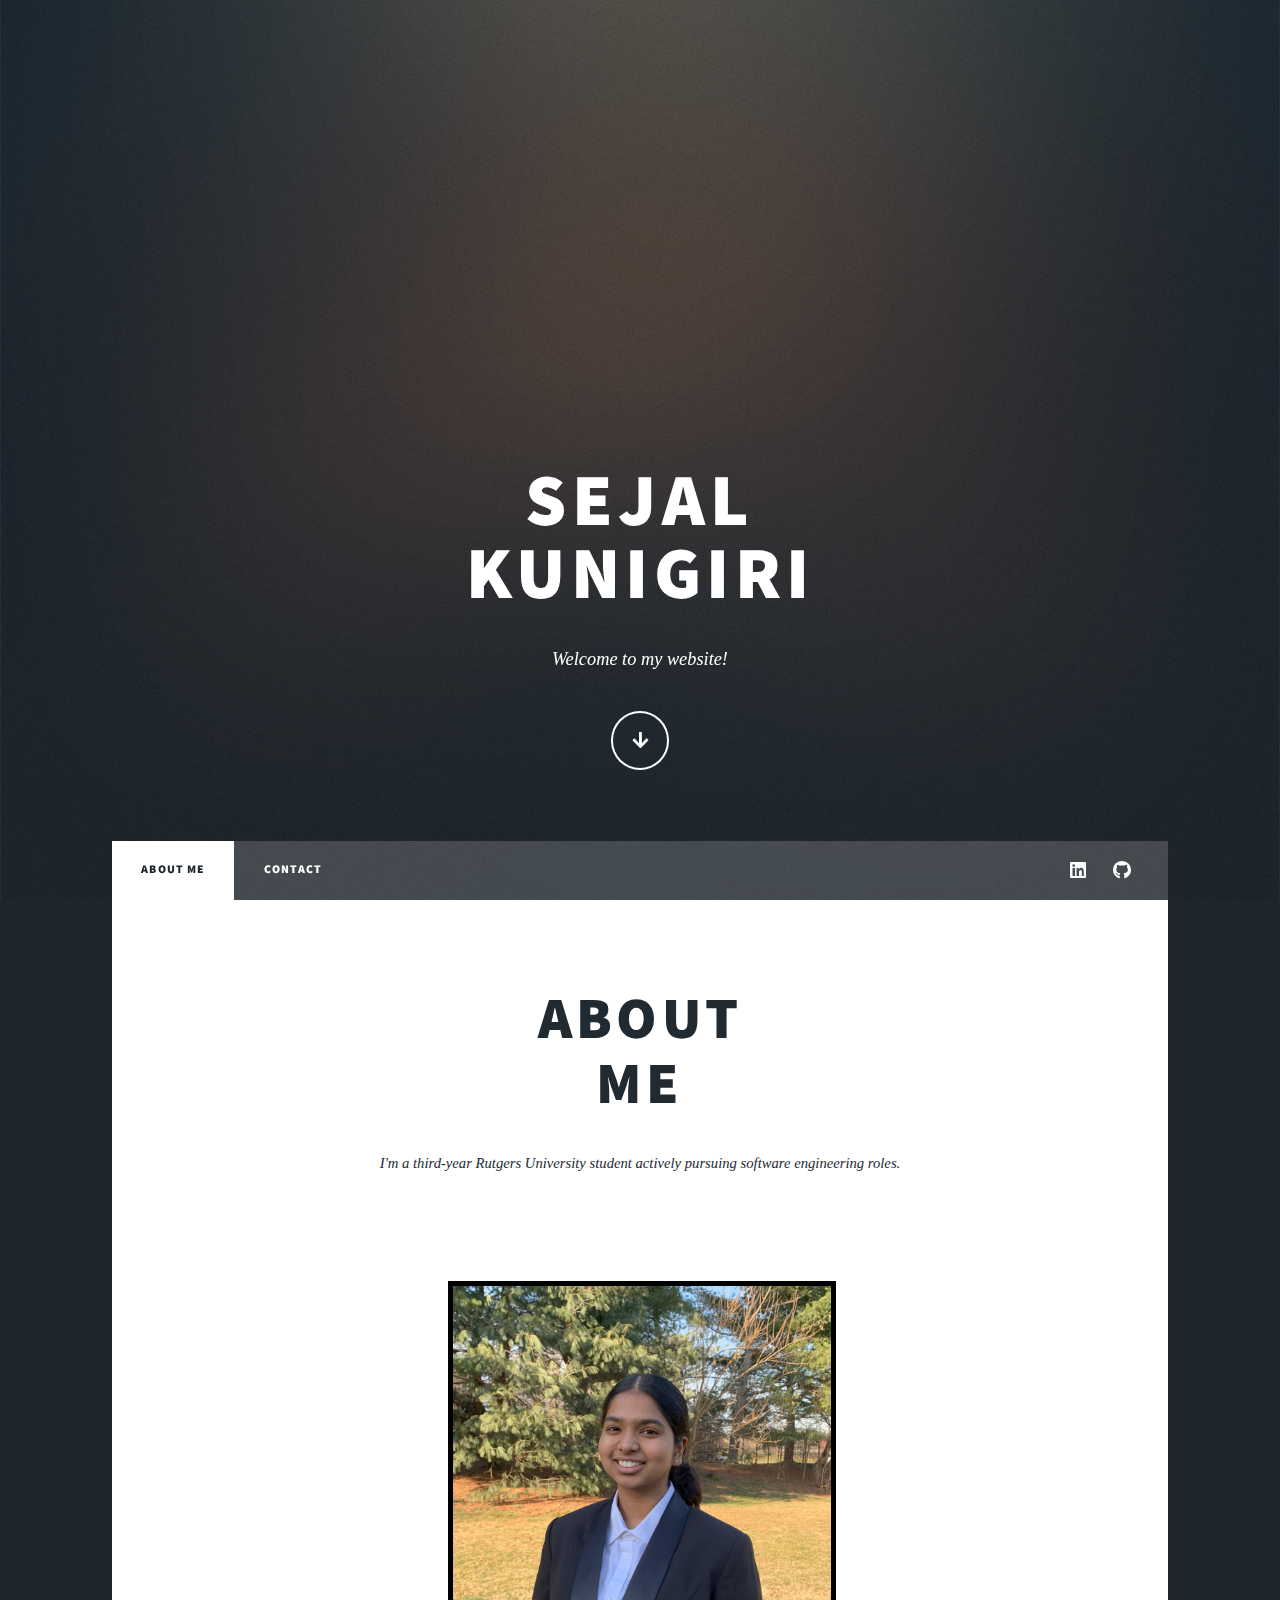
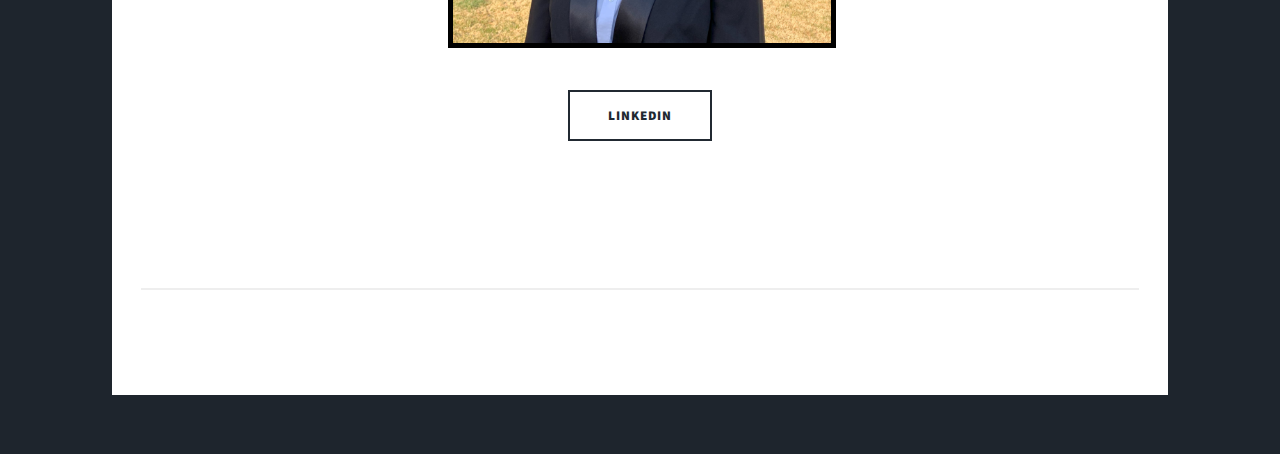
==== commit 04034619: "Update index.html" ====
--- a/index.html
+++ b/index.html
@@ -6,7 +6,7 @@
 -->
 <html>
 	<head>
-		<title>Massively by HTML5 UP</title>
+		<title>Sejal Kunigiri</title>
 		<meta charset="utf-8" />
 		<meta name="viewport" content="width=device-width, initial-scale=1, user-scalable=no" />
 		<link rel="stylesheet" href="assets/css/main.css" />
@@ -36,7 +36,7 @@
 					<nav id="nav">
 						<ul class="links">
 							<li class="active"><a href="index.html">About Me</a></li>
-							<li><a href="generic.html">Contact</a></li>
+							<li><a href="contact.html">Contact</a></li>
 
 						</ul>
 						<ul class="icons">
@@ -70,9 +70,11 @@
 									}
 								</style>
 								<div class="centered-image">
-									<div style = "position:relative; left:85px; top:0px;">
-										<a href="profilepic.png" class="image main"><img src="profilepic.png" alt="Sejal's picture" style="border: 5px solid black;"/></a>
-									</div>
+									<p style="text-align:center;">
+										<div style = "position:relative; left:85px; top:0px;">
+											</p><a href="profilepic.png" class="image main"><img src="profilepic.png" alt="Sejal's picture" style="border: 5px solid black;"/></a>
+										</div>
+									</p>
 								</div>
 								<ul class="actions special">
 									<li><a href="https://www.linkedin.com/in/sejal-kunigiri/" class="button large">LinkedIn</a></li>
@@ -101,4 +103,4 @@
 			<script src="assets/js/main.js"></script>
 
 	</body>
-</html>+</html>
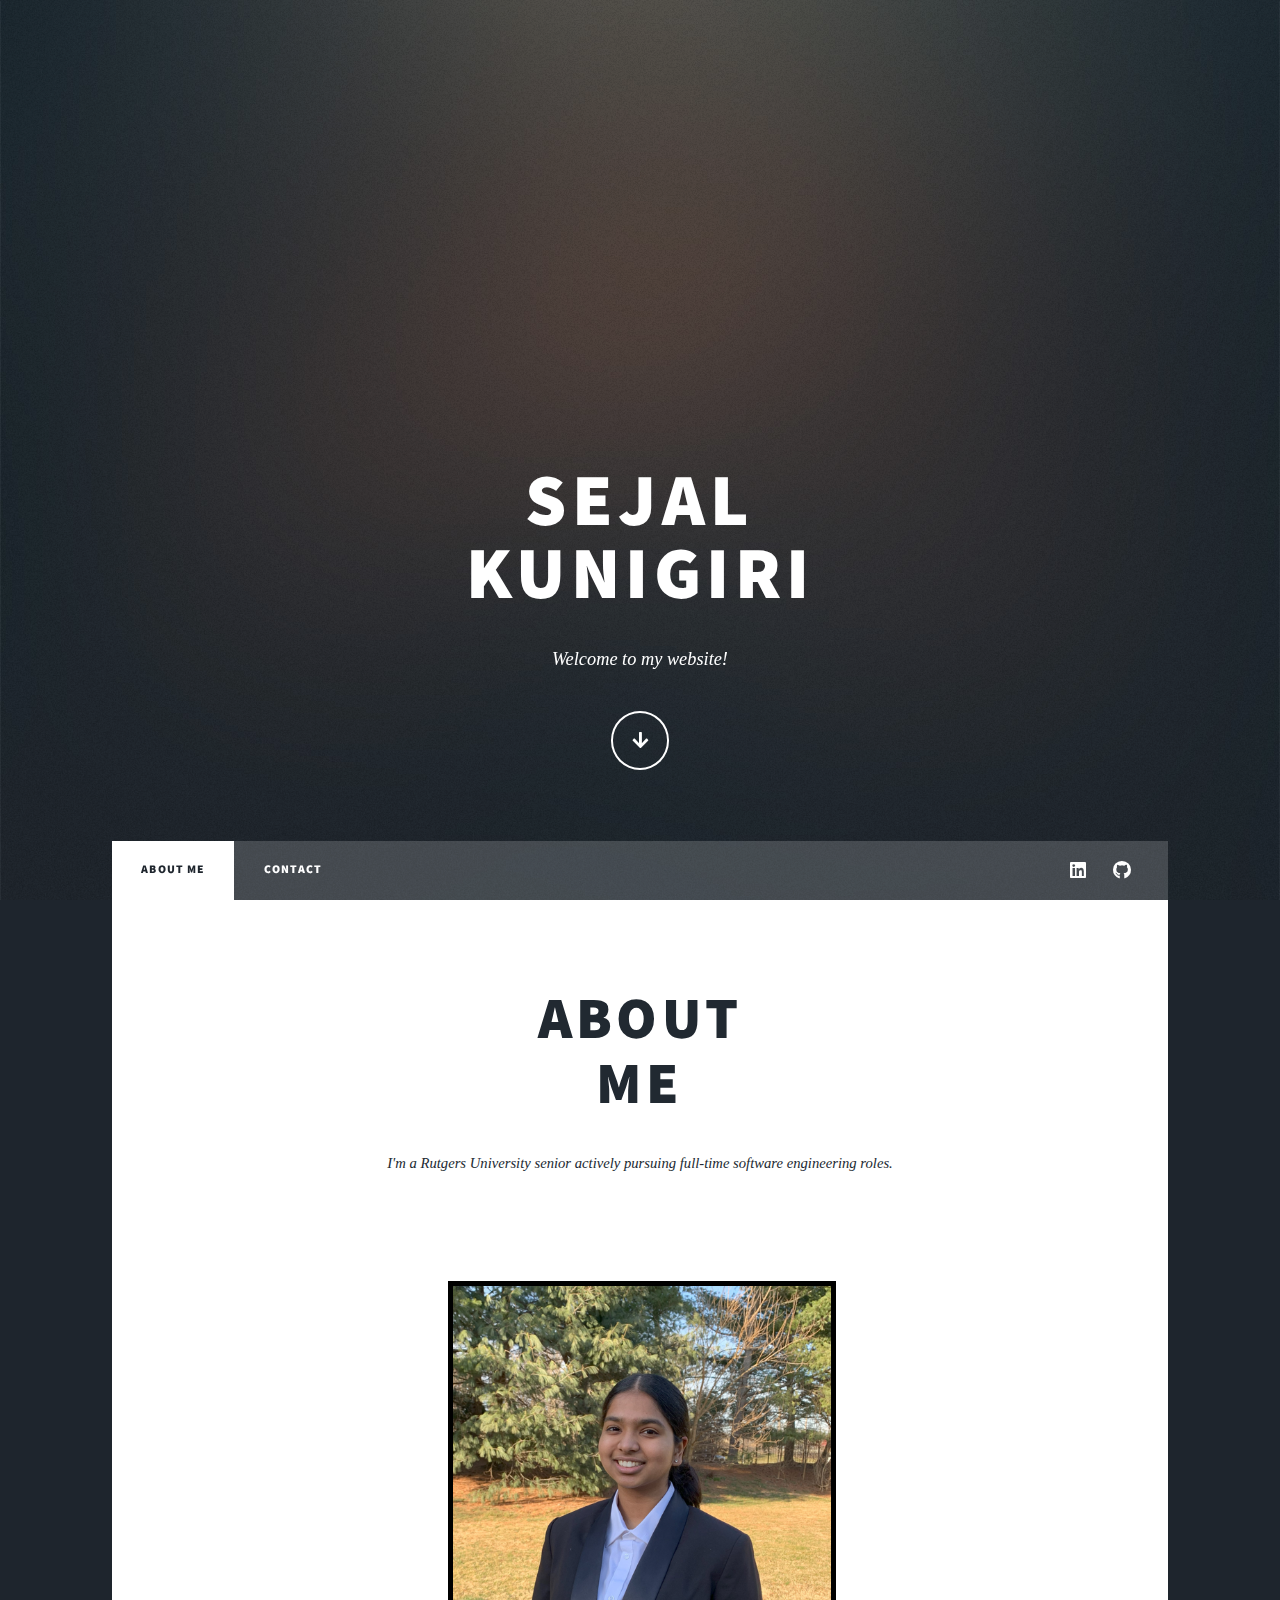
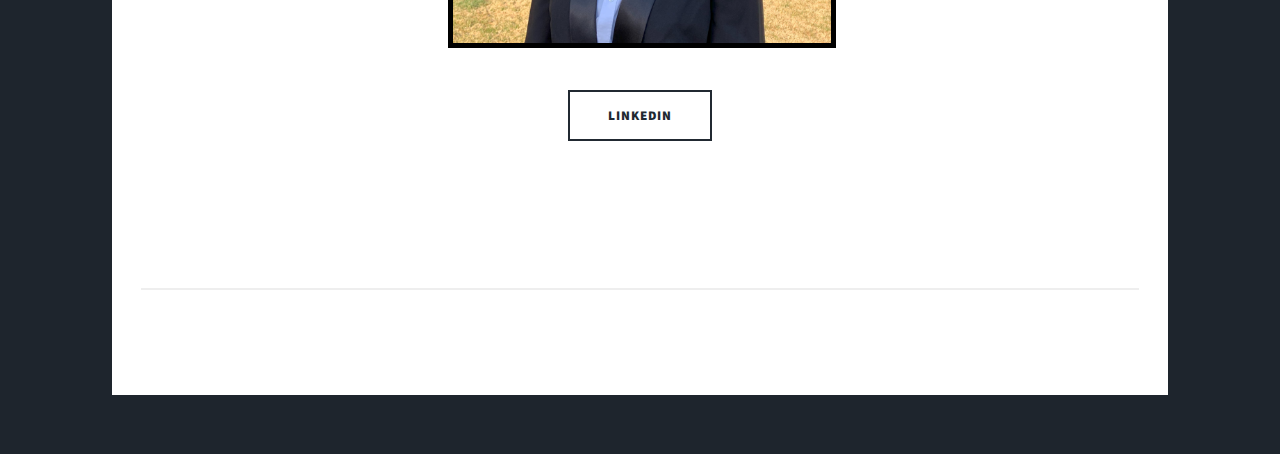
==== commit d3dff567: "Update index.html" ====
--- a/index.html
+++ b/index.html
@@ -53,7 +53,7 @@
 								<header class="major">
 									<h2><a href="#">About<br />
 									Me</a></h2>
-									<p>I'm a third-year Rutgers University student actively pursuing software engineering roles. </p>
+									<p>I'm a Rutgers University senior actively pursuing full-time software engineering roles. </p>
 								</header>
 								<style>
 									/* Inline CSS styles */
